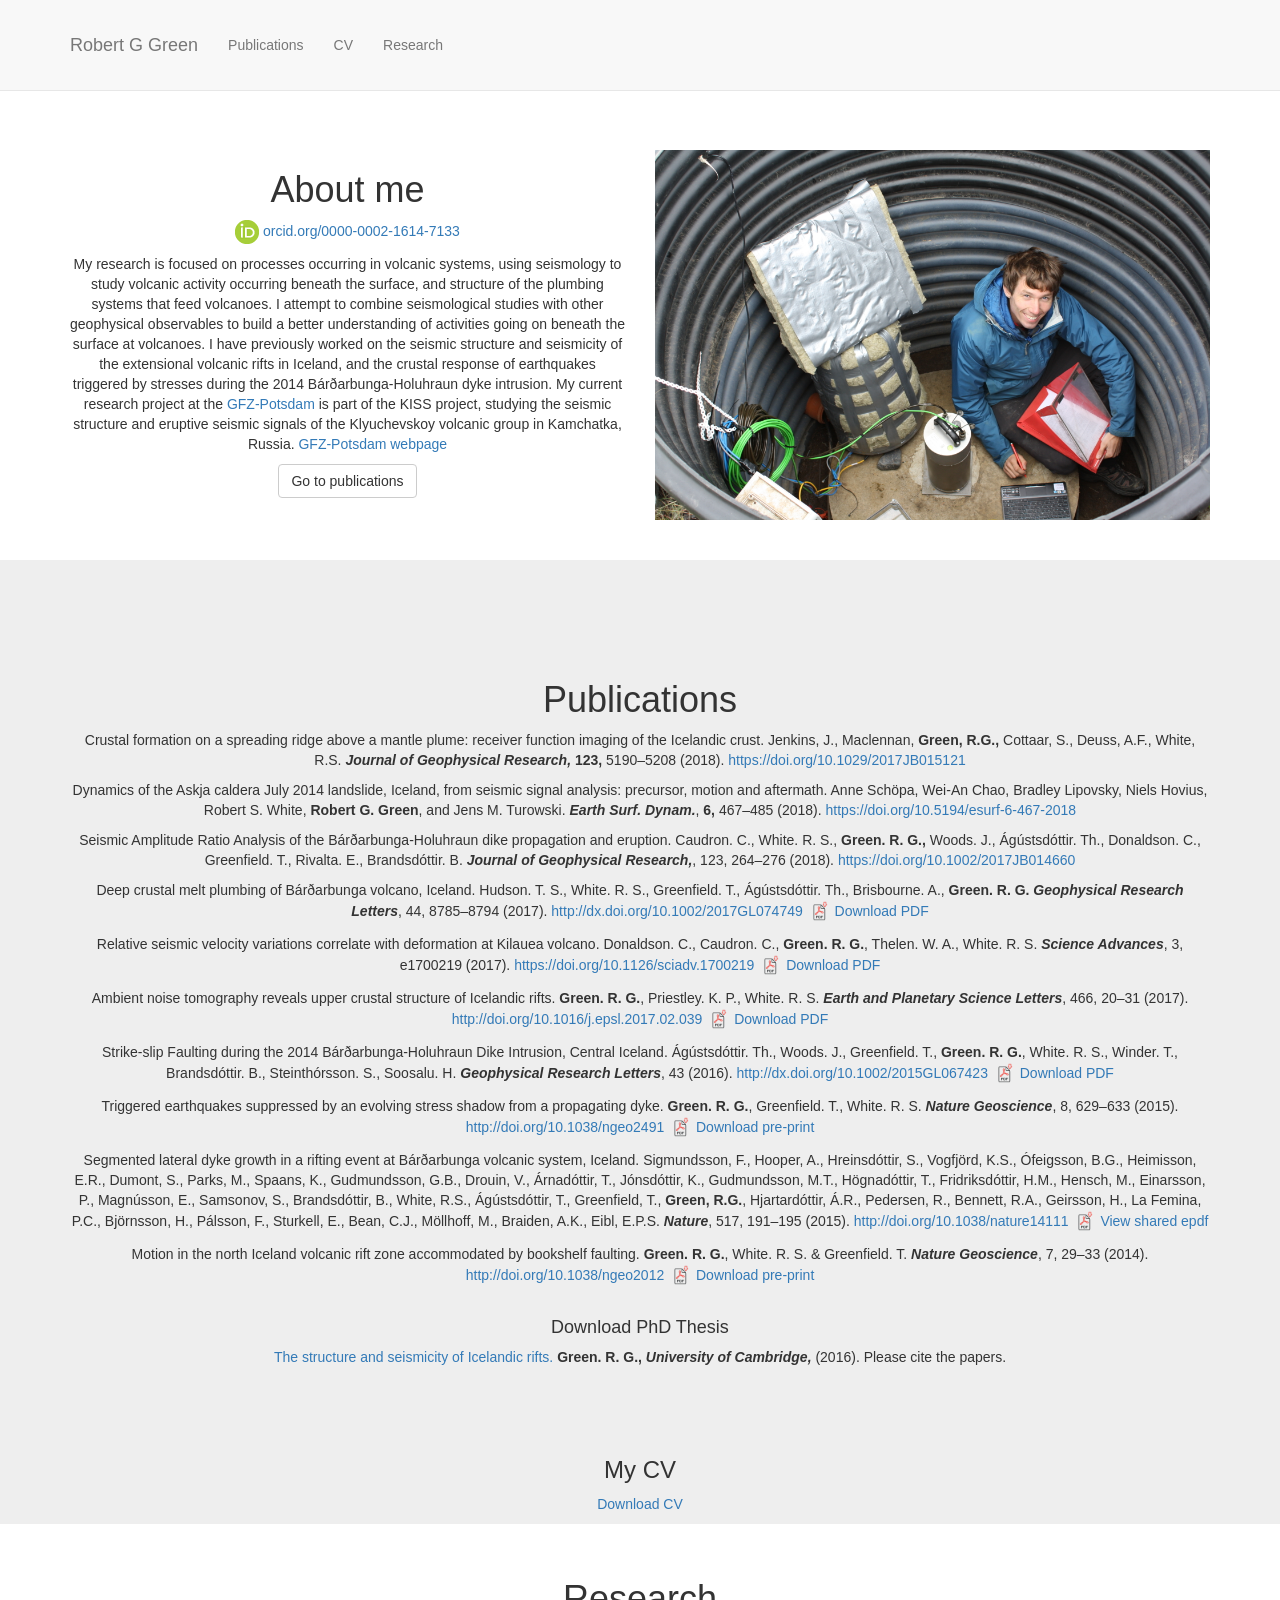
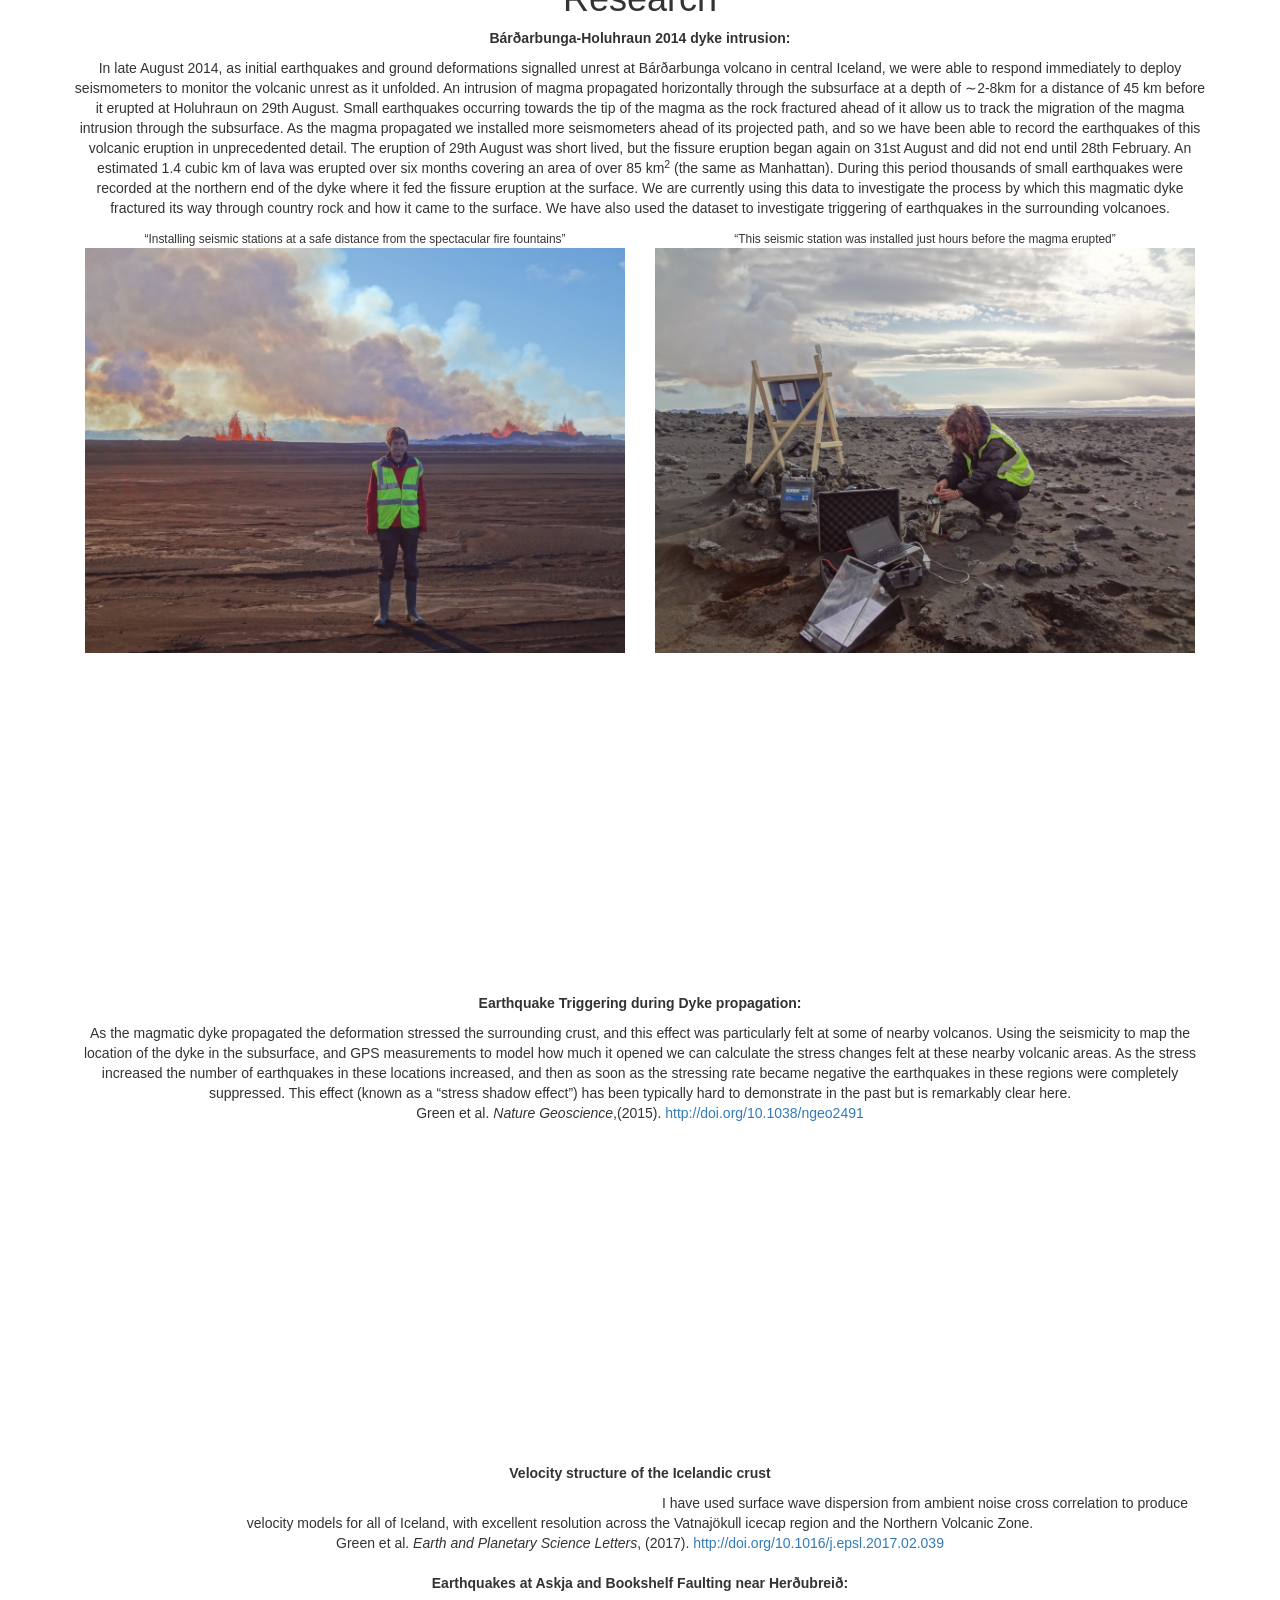
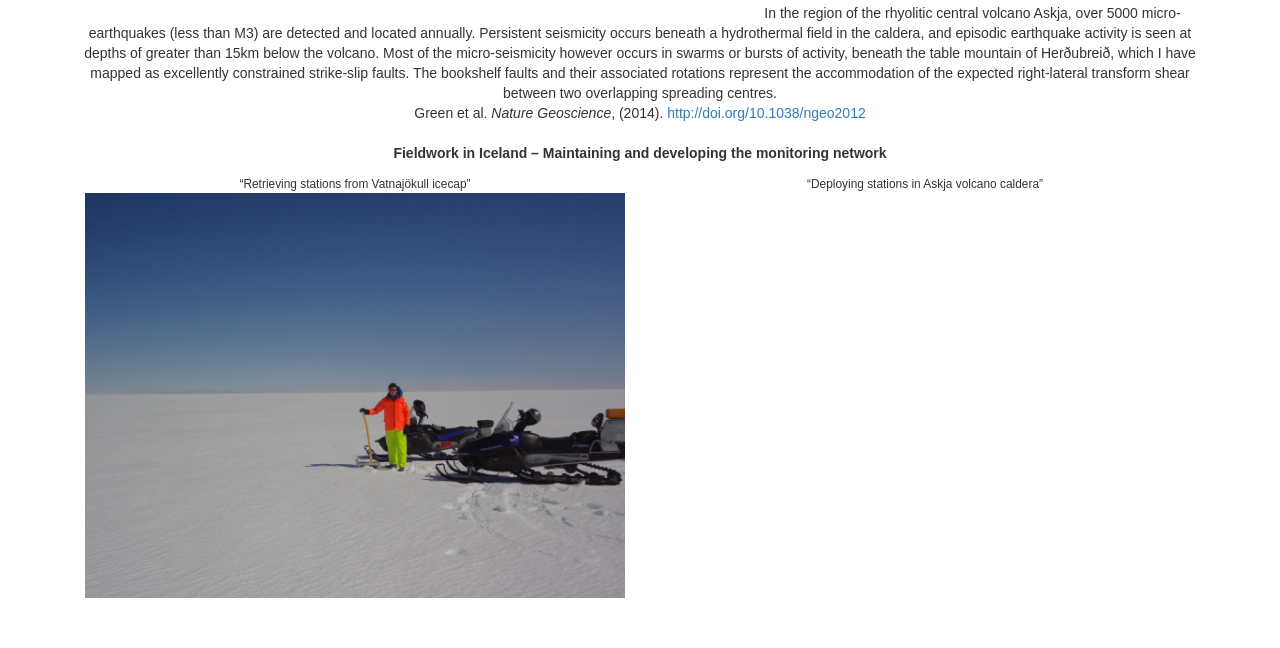
==== index.html @ 70a36c6f "update aug2018" ====
<!DOCTYPE html>
<html lang="en">

<head>

    <meta charset="utf-8">
    <meta http-equiv="X-UA-Compatible" content="IE=edge">
    <meta name="viewport" content="width=device-width, initial-scale=1">
    <meta name="description" content="">
    <meta name="author" content="">

    <title>Robert G Green</title>

    <!-- Bootstrap Core CSS -->
    <link href="css/bootstrap.min.css" rel="stylesheet">

    <!-- Custom CSS -->
    <link href="css/scrolling-nav.css" rel="stylesheet">

    <!-- HTML5 Shim and Respond.js IE8 support of HTML5 elements and media queries -->
    <!-- WARNING: Respond.js doesn't work if you view the page via file:// -->
    <!--[if lt IE 9]>
        <script src="https://oss.maxcdn.com/libs/html5shiv/3.7.0/html5shiv.js"></script>
        <script src="https://oss.maxcdn.com/libs/respond.js/1.4.2/respond.min.js"></script>
    <![endif]-->

</head>

<!-- The #page-top ID is part of the scrolling feature - the data-spy and data-target are part of the built-in Bootstrap scrollspy function -->

<body id="page-top" data-spy="scroll" data-target=".navbar-fixed-top">

    <!-- Navigation -->
    <nav class="navbar navbar-default navbar-fixed-top" role="navigation">
        <div class="container">
            <div class="navbar-header page-scroll">
                <button type="button" class="navbar-toggle" data-toggle="collapse" data-target=".navbar-ex1-collapse">
                    <span class="sr-only">Toggle navigation</span>
                    <span class="icon-bar"></span>
                    <span class="icon-bar"></span>
                    <span class="icon-bar"></span>
                </button>
                <a class="navbar-brand page-scroll" href="#page-top">Robert G Green</a>
            </div>

            <!-- Collect the nav links, forms, and other content for toggling -->
            <div class="collapse navbar-collapse navbar-ex1-collapse">
                <ul class="nav navbar-nav">
                    <!-- Hidden li included to remove active class from about link when scrolled up past about section -->
                    <li class="hidden">
                        <a class="page-scroll" href="#page-top"></a>
                    </li>
                    <li>
                        <a class="page-scroll" href="#publications">Publications</a>
                    </li>
                    <li>
                        <a class="page-scroll" href="#linkcv">CV</a>
                    </li>
                    <li>
                        <a class="page-scroll" href="#fieldwork">Research</a>
                    </li>
                </ul>
            </div>
            <!-- /.navbar-collapse -->
        </div>
        <!-- /.container -->
    </nav>

    <!-- Intro Section -->
    <section id="intro" class="intro-section">
        <div class="container">
            <div class="row">
                <div class="col-md-6">
                    <h1>About me</h1>
<p>
<a href="https://orcid.org/0000-0002-1614-7133">
  <img src="photos/orcid_logo.png" style="width:24px;height:24px;">
</a> 
<a href=""></a>
<a href="https://orcid.org/0000-0002-1614-7133">orcid.org/0000-0002-1614-7133</a>


<p><weak>
My research is focused on processes occurring in volcanic systems, using seismology to study volcanic activity occurring beneath the surface, and structure of the plumbing systems that feed volcanoes. I attempt to combine seismological studies with other geophysical observables to build a better understanding of activities going on beneath the surface at volcanoes. 
I have previously worked on the seismic structure and seismicity of the extensional volcanic rifts in Iceland, and the crustal response of earthquakes triggered by stresses during the 2014 Bárðarbunga-Holuhraun dyke intrusion. My current research project at the <a href="http://www.gfz-potsdam.de/en/section/seismology/staff/profil/robert-green/">GFZ-Potsdam</a> is part of the KISS project, studying the seismic structure and eruptive seismic signals of the Klyuchevskoy volcanic group in Kamchatka, Russia.

<a href="http://www.gfz-potsdam.de/en/section/seismology/staff/profil/robert-green/">GFZ-Potsdam webpage</a>


<!--
I am currently a Post Doctoral Research associate at the University of Cambridge, where I conduct field work in Iceland as part of the <a href="http://www.esc.cam.ac.uk/research/research-groups/cambridge-volcano-seismology">Volcano-Seismology group</a>.
My research interests involve using ambient noise interferometry and surface wave tomography to determine the seismic velocity structure of volcanic regions, and improve the understanding of the dynamics in active volcanic systems. I also analyse micro-seismicity to understand magma migration in the subsurface, and use coulomb stress analysis to link magmatic processes to the triggering of earthquakes. 
<a href="http://www.esc.cam.ac.uk/directory/robert-green">University of Cambridge webpage</a>
-->
<p>
                    <a class="btn btn-default page-scroll" href="#publications">Go to publications</a>
				<p> 
                </div>
            	<div class="col-md-6">
                <img class="img-responsive" src="photos/rob_in_vault.jpg" alt="">
            	</div>
            </div>
        </div>
    </section>

    <!-- Publications Section -->
    <section id="publications" class="publications-section">
        <div class="container">
            <div class="row">
                <div class="col-lg-12">
                    <h1>Publications</h1>


<p>Crustal formation on a spreading ridge above a mantle plume: receiver function imaging of the Icelandic crust. Jenkins, J., Maclennan, <strong>Green, R.G.,</strong> Cottaar, S., Deuss, A.F., White, R.S. <i><strong>Journal of Geophysical Research,</i></strong> <strong>123,</strong> 5190–5208 (2018).
<a href="https://doi.org/10.1029/2017JB015121" target="_blank">https://doi.org/10.1029/2017JB015121</a>


<p>Dynamics of the Askja caldera July 2014 landslide, Iceland, from seismic signal analysis: precursor, motion and aftermath. Anne Schöpa, Wei-An Chao, Bradley Lipovsky, Niels Hovius, Robert S. White, <strong>Robert G. Green</strong>, and Jens M. Turowski. <i><strong>Earth Surf. Dynam.</i></strong>, <strong>6,</strong> 467–485  (2018). 
<a href="https://doi.org/10.5194/esurf-6-467-2018" target="_blank">https://doi.org/10.5194/esurf-6-467-2018</a>


<p>Seismic Amplitude Ratio Analysis of the Bárðarbunga-Holuhraun dike propagation and eruption. Caudron. C., White. R. S., <strong>Green. R. G.,</strong> Woods. J., Ágústsdóttir. Th., Donaldson. C., Greenfield. T., Rivalta. E., Brandsdóttir. B. <i><strong>Journal of Geophysical Research,</i></strong>, 123, 264–276 (2018).
<a href="https://doi.org/10.1002/2017JB014660" target="_blank">https://doi.org/10.1002/2017JB014660</a>

<p>Deep crustal melt plumbing of Bárðarbunga volcano, Iceland. Hudson. T. S., White. R. S., Greenfield. T., Ágústsdóttir. Th., Brisbourne. A., <strong>Green. R. G.</strong> <i><strong>Geophysical Research Letters</i></strong>, 44, 8785–8794 (2017).
<a href="http://dx.doi.org/10.1002/2017GL074749" target="_blank">http://dx.doi.org/10.1002/2017GL074749</a>
<a href="http://eprints.esc.cam.ac.uk/4000/1/Hudson_et_al-2017-Geophysical_Research_Letters.pdf" target="_blank">
  <img src="photos/pdf_icon.png" style="width:24px;height:24px;">
</a> 
<a href="http://eprints.esc.cam.ac.uk/4000/1/Hudson_et_al-2017-Geophysical_Research_Letters.pdf" target="_blank">Download PDF</a>


<p>Relative seismic velocity variations correlate with deformation at Kilauea volcano. Donaldson. C., Caudron. C., <strong>Green. R. G.</strong>, Thelen. W. A., White. R. S. <i><strong>Science Advances</i></strong>, 3, e1700219 (2017). 
<a href="https://doi.org/10.1126/sciadv.1700219" target="_blank">https://doi.org/10.1126/sciadv.1700219</a>
<a href="https://www.repository.cam.ac.uk/bitstream/handle/1810/266334/e1700219.full.pdf?sequence=1" target="_blank">
  <img src="photos/pdf_icon.png" style="width:24px;height:24px;">
</a> 
<a href="https://www.repository.cam.ac.uk/bitstream/handle/1810/266334/e1700219.full.pdf?sequence=1" target="_blank">Download PDF</a>

<p>Ambient noise tomography reveals upper crustal structure of Icelandic rifts. <strong>Green. R. G.</strong>, Priestley. K. P., White. R. S. <i><strong>Earth and Planetary Science Letters</i></strong>, 466, 20–31 (2017).
<a href="http://doi.org/10.1016/j.epsl.2017.02.039" target="_blank">http://doi.org/10.1016/j.epsl.2017.02.039</a>
<a href="https://www.repository.cam.ac.uk/bitstream/handle/1810/264166/Green.pdf?sequence=1&isAllowed=y" target="_blank">
  <img src="photos/pdf_icon.png" style="width:24px;height:24px;">
</a> 
<a href="https://www.repository.cam.ac.uk/bitstream/handle/1810/264166/Green.pdf?sequence=1&isAllowed=y" target="_blank">Download PDF</a>

<p>Strike-slip Faulting during the 2014 Bárðarbunga-Holuhraun Dike Intrusion, Central Iceland. Ágústsdóttir. Th., Woods. J., Greenfield. T., <strong>Green. R. G.</strong>, White. R. S., Winder. T., Brandsdóttir. B., Steinthórsson. S., Soosalu. H. <i><strong>Geophysical Research Letters</i></strong>, 43 (2016).
<a href="http://dx.doi.org/10.1002/2015GL067423" target="_blank">http://dx.doi.org/10.1002/2015GL067423</a>
<a href="https://www.repository.cam.ac.uk/bitstream/handle/1810/254900/Agustsdottir_et_al-2016-Geophysical_Research_Letters-VoR.pdf?sequence=1&isAllowed=y" target="_blank">
  <img src="photos/pdf_icon.png" style="width:24px;height:24px;">
</a> 
<a href="https://www.repository.cam.ac.uk/bitstream/handle/1810/254900/Agustsdottir_et_al-2016-Geophysical_Research_Letters-VoR.pdf?sequence=1&isAllowed=y" target="_blank">Download PDF</a>

<p>Triggered earthquakes suppressed by an evolving stress shadow from a propagating dyke. <strong>Green. R. G.</strong>, Greenfield. T., White. R. S. <i><strong>Nature Geoscience</i></strong>, 8, 629–633 (2015).
<a href="http://doi.org/10.1038/ngeo2491" target="_blank">http://doi.org/10.1038/ngeo2491</a>
<a href="http://eprints.esc.cam.ac.uk/3285/34/openaccess_preprint.pdf" target="_blank">
  <img src="photos/pdf_icon.png" style="width:24px;height:24px;">
</a> 
<a href="http://eprints.esc.cam.ac.uk/3285/34/openaccess_preprint.pdf" target="_blank">Download pre-print</a>


<p>Segmented lateral dyke growth in a rifting event at Bárðarbunga volcanic system, Iceland. Sigmundsson, F., Hooper, A., Hreinsdóttir, S., Vogfjörd, K.S., Ófeigsson, B.G., Heimisson, E.R., Dumont, S., Parks, M., Spaans, K., Gudmundsson, G.B., Drouin, V., Árnadóttir, T., Jónsdóttir, K., Gudmundsson, M.T., Högnadóttir, T., Fridriksdóttir, H.M., Hensch, M., Einarsson, P., Magnússon, E., Samsonov, S., Brandsdóttir, B., White, R.S., Ágústsdóttir, T., Greenfield, T., <strong>Green, R.G.</strong>, Hjartardóttir, Á.R., Pedersen, R., Bennett, R.A., Geirsson, H., La Femina, P.C., Björnsson, H., Pálsson, F., Sturkell, E., Bean, C.J., Möllhoff, M., Braiden, A.K., Eibl, E.P.S.  <i><strong>Nature</i></strong>, 517, 191–195 (2015).
<a href="http://doi.org/10.1038/nature14111" target="_blank">http://doi.org/10.1038/nature14111</a>
<a href="https://www.nature.com/articles/nature14111.epdf?shared_access_token=[base64]%3D%3D" target="_blank">
  <img src="photos/pdf_icon.png" style="width:24px;height:24px;">
</a> 
<a href="https://www.nature.com/articles/nature14111.epdf?shared_access_token=[base64]%3D%3D" target="_blank">View shared epdf</a>

<p>Motion in the north Iceland volcanic rift zone accommodated by bookshelf faulting. <strong>Green. R. G.</strong>, White. R. S. & Greenfield. T.  <i><strong>Nature Geoscience</i></strong>, 7, 29–33 (2014).
<a href="http://doi.org/10.1038/ngeo2012" target="_blank">http://doi.org/10.1038/ngeo2012</a>
<a href="http://eprints.esc.cam.ac.uk/2972/1/Green_ngeo_Preprint.pdf" target="_blank">
  <img src="photos/pdf_icon.png" style="width:24px;height:24px;">
</a> 
<a href="http://eprints.esc.cam.ac.uk/2972/1/Green_ngeo_Preprint.pdf" target="_blank">Download pre-print</a>


<p>
<h4 style="padding-top:20px">Download PhD Thesis</h4>
<p> <a href="https://doi.org/10.17863/CAM.8916" target="_blank">The structure and seismicity of Icelandic rifts.</a> <strong>Green. R. G.,</strong> <i><strong>University of Cambridge,</i></strong> (2016). Please cite the papers.
<p> 
<h3 id="linkcv" style="padding-top:70px">My CV</h3>
<p>
<a href="2018_March_CV_RGreen.pdf" target="_blank" download>Download CV</a>

                </div>
            </div>
        </div>
    </section>

    <!-- CV Section -->
    <!--<section id="cv" class="cv-section">
        <div class="container">
            <div class="row">
                <div class="col-lg-12">
                    <h1>My CV</h1>
<a href="CV_RGreen_feb2017.pdf" target="_blank" download>Download CV</a>
                </div>
            </div>
        </div>
    </section>-->

    <!-- Contact Section -->
    <section id="fieldwork" class="fieldwork-section">
        <h1>Research</h1>   
        <div class="container extrapadding">
            <p><strong>Bárðarbunga-Holuhraun 2014 dyke intrusion:</strong>
<p><weak>
In late August 2014, as initial earthquakes and ground deformations signalled unrest at Bárðarbunga volcano in central Iceland, we were able to respond immediately to deploy seismometers to monitor the volcanic unrest as it unfolded. An intrusion of magma propagated horizontally through the subsurface at a depth of ∼2-8km for a distance of 45 km before it erupted at Holuhraun on 29th August. Small earthquakes occurring towards the tip of the magma as the rock fractured ahead of it allow us to track the migration of the magma intrusion through the subsurface.

As the magma propagated we installed more seismometers ahead of its projected path, and so we have been able to record the earthquakes of this volcanic eruption in unprecedented detail. The eruption of 29th August was short lived, but the fissure eruption began again on 31st August and did not end until 28th February. An estimated 1.4 cubic km of lava was erupted over six months covering an area of over 85 km<sup>2</sup> (the same as Manhattan). During this period thousands of small earthquakes were recorded at the northern end of the dyke where it fed the fissure eruption at the surface. 

We are currently using this data to investigate the process by which this magmatic dyke fractured its way through country rock and how it came to the surface. We have also used the dataset to investigate triggering of earthquakes in the surrounding volcanoes.


                <div class="col-md-6">
                <p><small> “Installing seismic stations at a safe distance from the spectacular fire fountains”</small>
                <img class="img-responsive" src="photos/holuhraun_eruption.jpg" alt="">
                </div>
                <div class="col-md-6">
                <p><small> “This seismic station was installed just hours before the magma erupted”</small>
                <img class="img-responsive" src="photos/jwoods_eruption_station.jpg" alt="">
                </div>
            <!--
            <img class="img-responsive viewportheight" src="photos/holuhraun_eruption.jpg">
            -->

<iframe width="560" height="315" src="https://www.youtube.com/embed/BL5U28Icl2k?rel=0" frameborder="0" allow="autoplay; encrypted-media" allowfullscreen></iframe>

        </div>


<div class="container extrapadding">
<p><strong>Earthquake Triggering during Dyke propagation:</strong>
<p><weak>
As the magmatic dyke propagated the deformation stressed the surrounding crust, and this effect was particularly felt at some of nearby volcanos. Using the seismicity to map the location of the dyke in the subsurface, and GPS measurements to model how much it opened we can calculate the stress changes felt at these nearby volcanic areas. As the stress increased the number of earthquakes in these locations increased, and then as soon as the stressing rate became negative the earthquakes in these regions were completely suppressed. This effect (known as a “stress shadow effect”) has been typically hard to demonstrate in the past but is remarkably clear here.
<br>
Green et al. <i>Nature Geoscience</i>,(2015).
<a href="http://doi.org/10.1038/ngeo2491" target="_blank">http://doi.org/10.1038/ngeo2491</a>
</p>
<iframe width="560" height="315" src="https://www.youtube.com/embed/iWZtMYPTmdk?rel=0" frameborder="0" allow="autoplay; encrypted-media" allowfullscreen></iframe>
</div>

<div class="container extrapadding">
<p>
<strong>Velocity structure of the Icelandic crust</strong>
<div class="col-md-6">
<img class="img-responsive" src="photos/geology_comparison_summary.pdf" alt="">
</div>
<p><weak>
I have used surface wave dispersion from ambient noise cross correlation to produce velocity models for all of Iceland, with excellent resolution across the Vatnajökull icecap region and the Northern Volcanic Zone.
<br>
Green et al. <i>Earth and Planetary Science Letters</i>, (2017).
<a href="http://doi.org/10.1016/j.epsl.2017.02.039" target="_blank">http://doi.org/10.1016/j.epsl.2017.02.039</a>
</p>
</div>

<div class="container extrapadding">
<p>
<strong>Earthquakes at Askja and Bookshelf Faulting near Herðubreið:</strong>
<div class="col-md-7">
<img class="img-responsive" src="photos/bookshelf_summary.pdf" alt="">
</div>


<p><weak>
In the region of the rhyolitic central volcano Askja, over 5000 micro-earthquakes (less than M3) are detected and located annually. Persistent seismicity occurs beneath a hydrothermal field in the caldera, and episodic earthquake activity is seen at depths of greater than 15km below the volcano. Most of the micro-seismicity however occurs in swarms or bursts of activity, beneath the table mountain of Herðubreið, which I have mapped as excellently constrained strike-slip faults. The bookshelf faults and their associated rotations represent the accommodation of the expected right-lateral transform shear between two overlapping spreading centres.
<br>
Green et al.  <i>Nature Geoscience</i>, (2014).
<a href="http://doi.org/10.1038/ngeo2012" target="_blank">http://doi.org/10.1038/ngeo2012</a>


</p>

</div>



        <div class="container extrapadding">
            <strong>Fieldwork in Iceland – Maintaining and developing the monitoring network</strong>
                <p>
                <div class="col-md-6">
                <p><small> “Retrieving stations from Vatnajökull icecap”</small>
                <img class="img-responsive" src="photos/bardarbunga_station_retrieval.jpg" alt="">
                </div>
                <div class="col-md-6">
                <p><small> “Deploying stations in Askja volcano caldera”</small>
                <img class="img-responsive" src="photos/askja_caldera_deployment.jpg" alt="">
                </div>

        </div> 

    </section>

    <!-- jQuery -->
    <script src="js/jquery.js"></script>

    <!-- Bootstrap Core JavaScript -->
    <script src="js/bootstrap.min.js"></script>

    <!-- Scrolling Nav JavaScript -->
    <script src="js/jquery.easing.min.js"></script>
    <script src="js/scrolling-nav.js"></script>

</body>

</html>
---- css/scrolling-nav.css ----
/*!
 * Start Bootstrap - Scrolling Nav (http://startbootstrap.com/)
 * Copyright 2013-2016 Start Bootstrap
 * Licensed under MIT (https://github.com/BlackrockDigital/startbootstrap/blob/gh-pages/LICENSE)
 */

body {
    width: 100%;
    min-height: 100%;
    padding-bottom: 30px;
}

html {
    width: 100%;
    min-height: 100%;
}

@media(min-width:767px) {
    .navbar {
        padding: 20px 0;
        -webkit-transition: background .5s ease-in-out,padding .5s ease-in-out;
        -moz-transition: background .5s ease-in-out,padding .5s ease-in-out;
        transition: background .5s ease-in-out,padding .5s ease-in-out;
    }

    .top-nav-collapse {
        padding: 0;
    }
}

/* Demo Sections - You can use these as guides or delete them - the scroller will work with any sort of height, fixed, undefined, or percentage based.
The padding is very important to make sure the scrollspy picks up the right area when scrolled to. Adjust the margin and padding of sections and children 
of those sections to manage the look and feel of the site. */

section.intro-section {
    height: 100%;
    padding-top: 150px;
    padding-bottom: 40px;
    text-align: center;
    background: #fff;
}

.publications-section {
    height: 100%;
    padding-top: 100px;
    text-align: center;
    background: #eee;
}

.fieldwork-section {
    min-height: 100%;
    padding-top: 35px;
    text-align: center;
    background: #fff;
}

.img-responsive.viewportheight {
	max-height: 83%;
	margin: auto;
}

.container.extrapadding {
	padding-bottom: 10px;
}
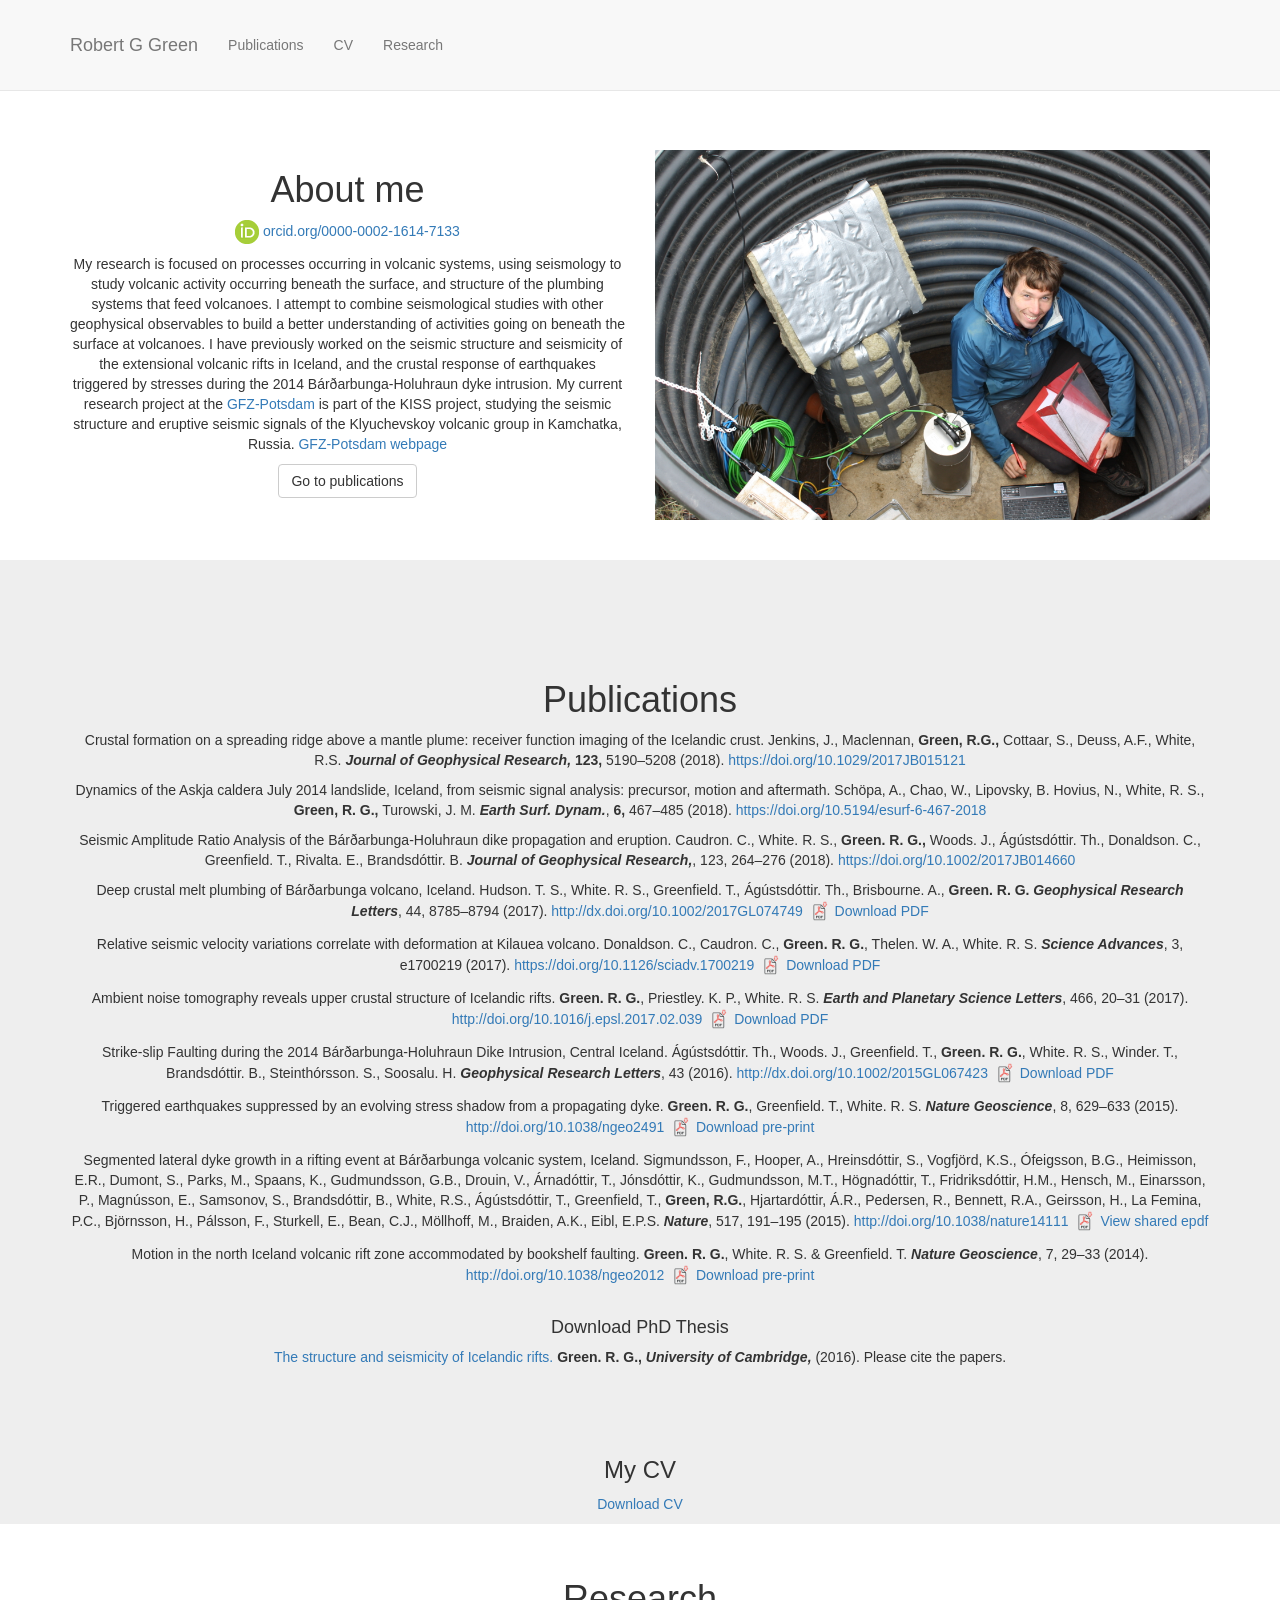
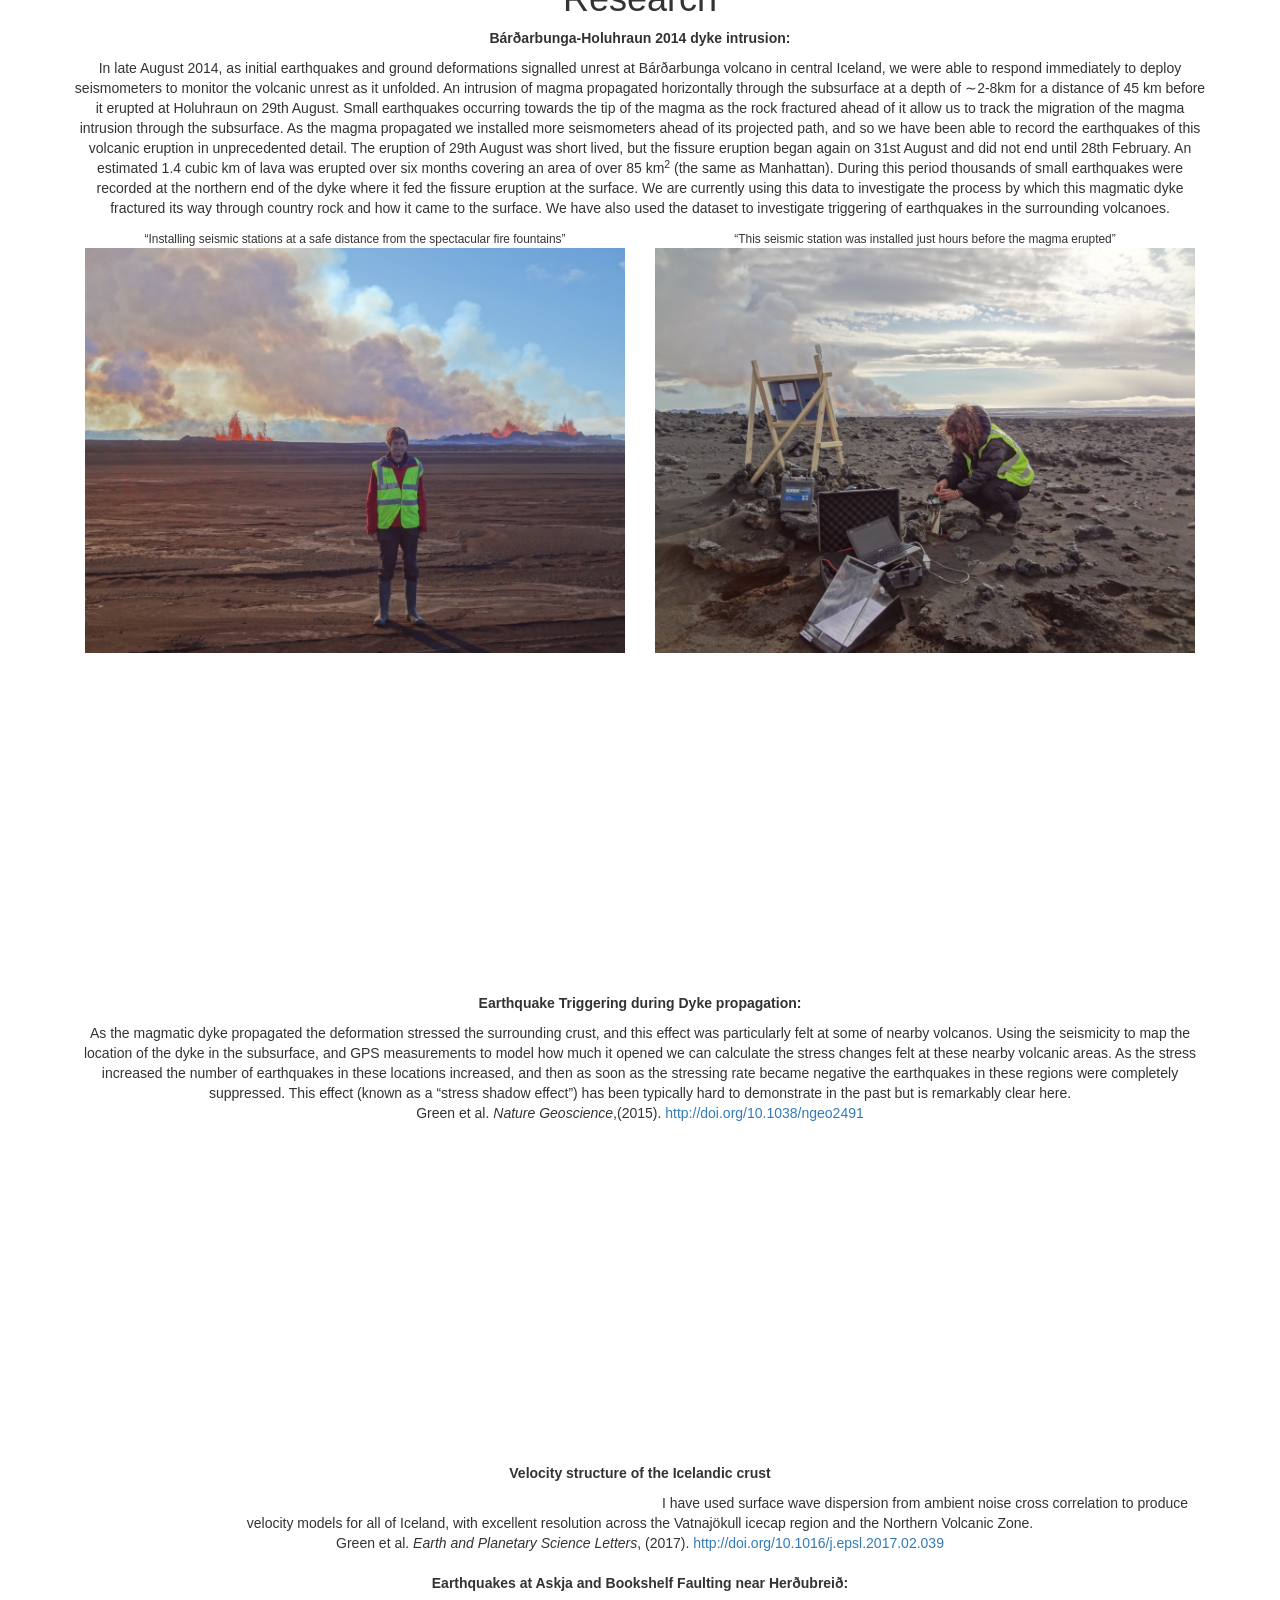
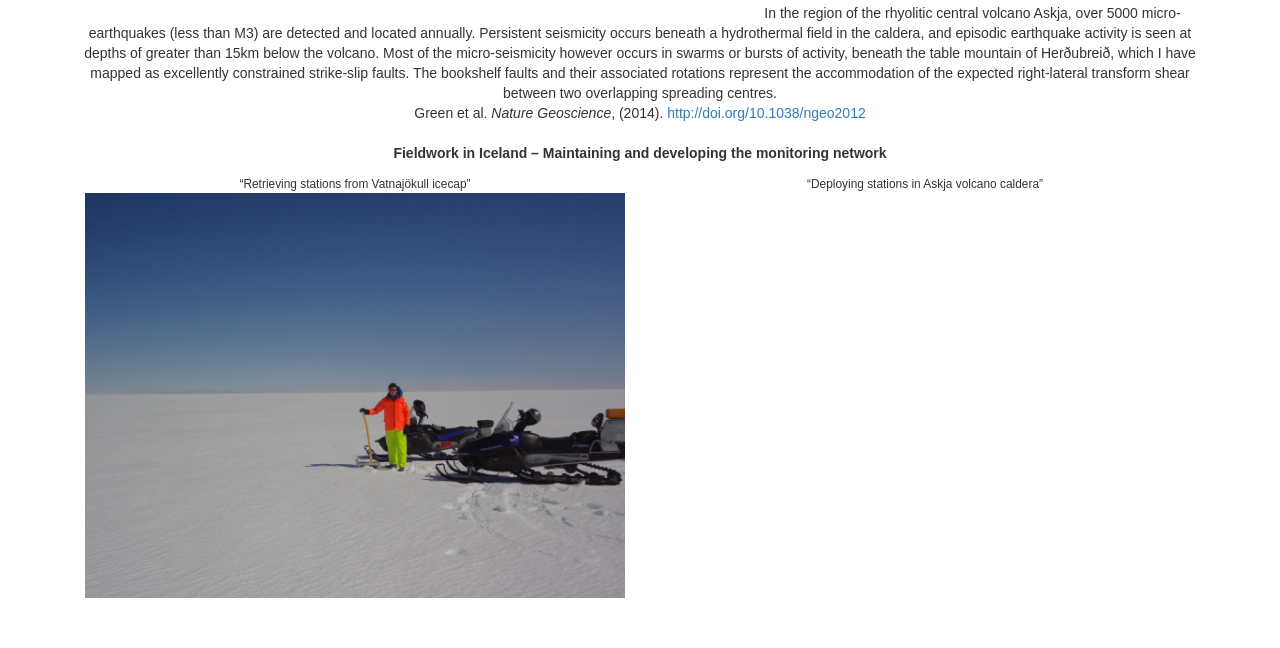
==== commit a3cab60b: "fix edit" ====
--- a/index.html
+++ b/index.html
@@ -115,7 +115,7 @@
 <a href="https://doi.org/10.1029/2017JB015121" target="_blank">https://doi.org/10.1029/2017JB015121</a>
 
 
-<p>Dynamics of the Askja caldera July 2014 landslide, Iceland, from seismic signal analysis: precursor, motion and aftermath. Anne Schöpa, Wei-An Chao, Bradley Lipovsky, Niels Hovius, Robert S. White, <strong>Robert G. Green</strong>, and Jens M. Turowski. <i><strong>Earth Surf. Dynam.</i></strong>, <strong>6,</strong> 467–485  (2018). 
+<p>Dynamics of the Askja caldera July 2014 landslide, Iceland, from seismic signal analysis: precursor, motion and aftermath. Schöpa, A., Chao, W., Lipovsky, B. Hovius, N., White, R. S., <strong>Green, R. G.,</strong> Turowski, J. M. <i><strong>Earth Surf. Dynam.</i></strong>, <strong>6,</strong> 467–485  (2018). 
 <a href="https://doi.org/10.5194/esurf-6-467-2018" target="_blank">https://doi.org/10.5194/esurf-6-467-2018</a>
 
 
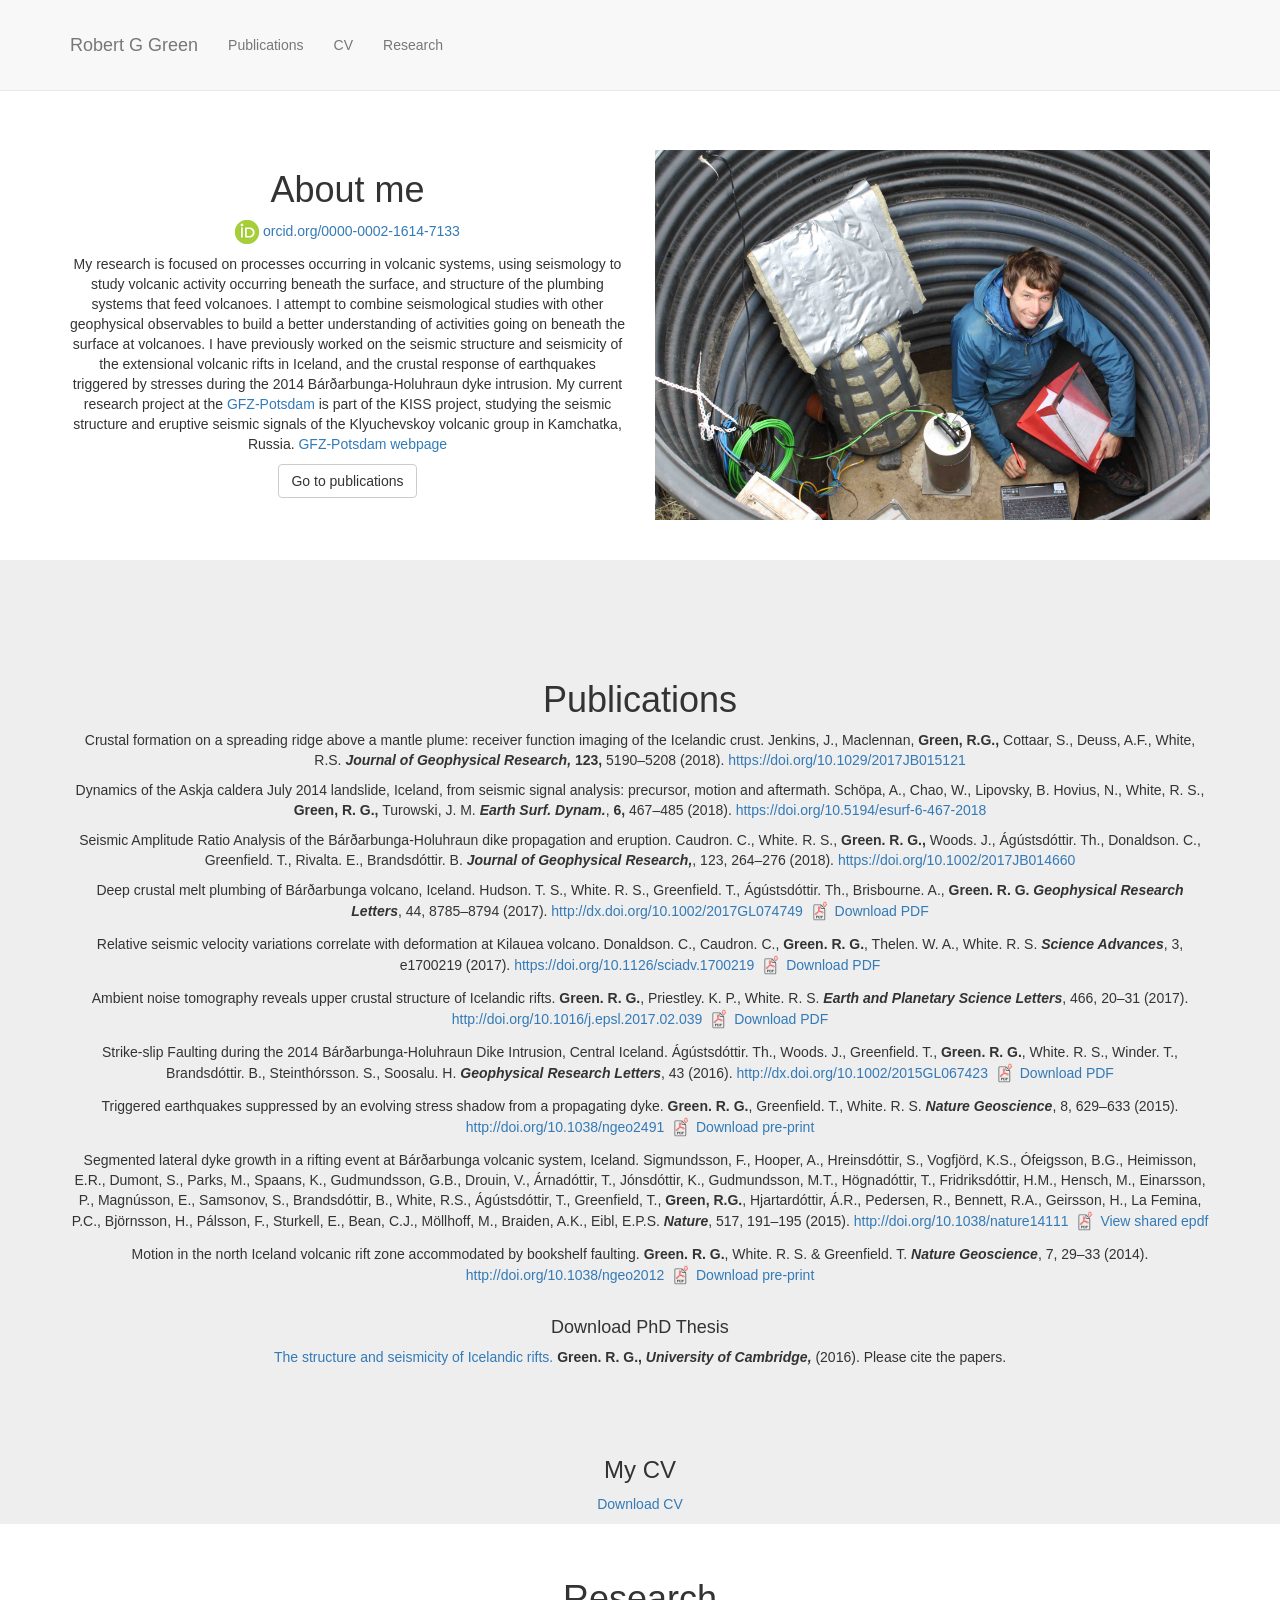
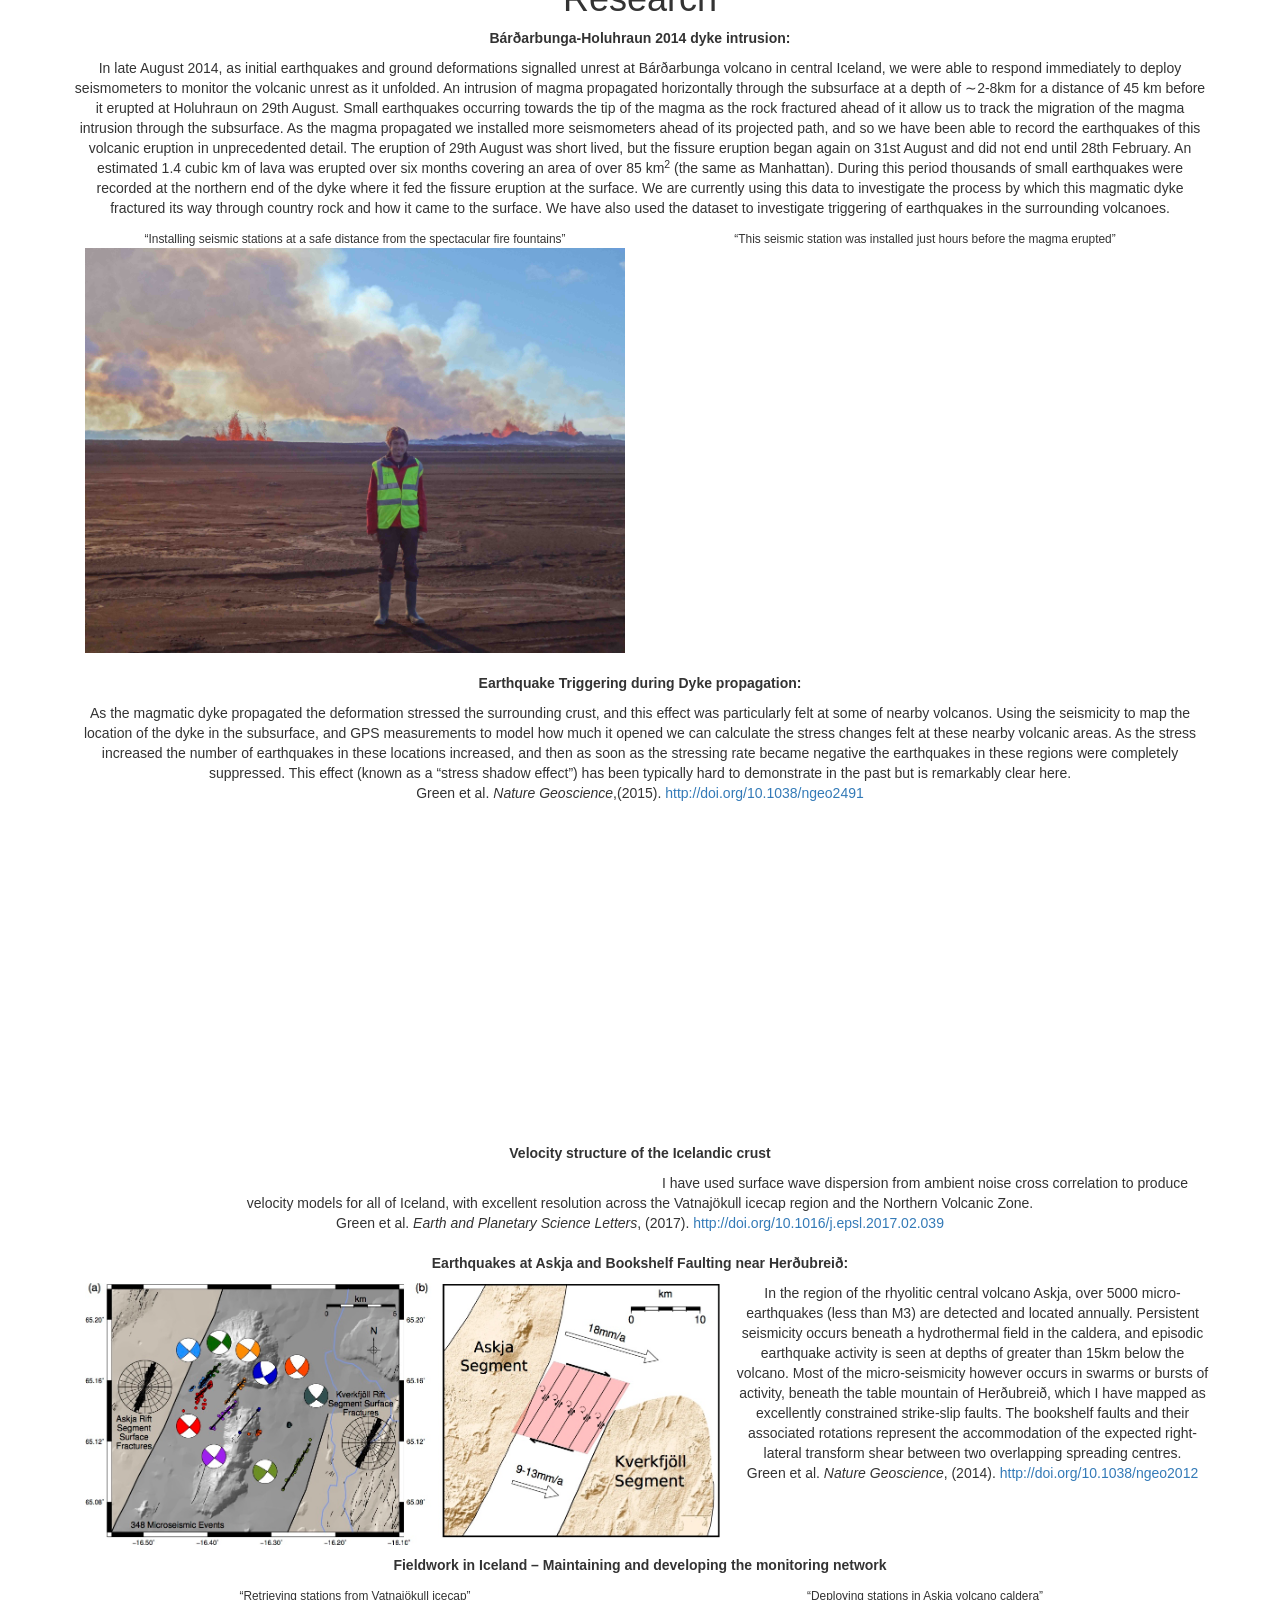
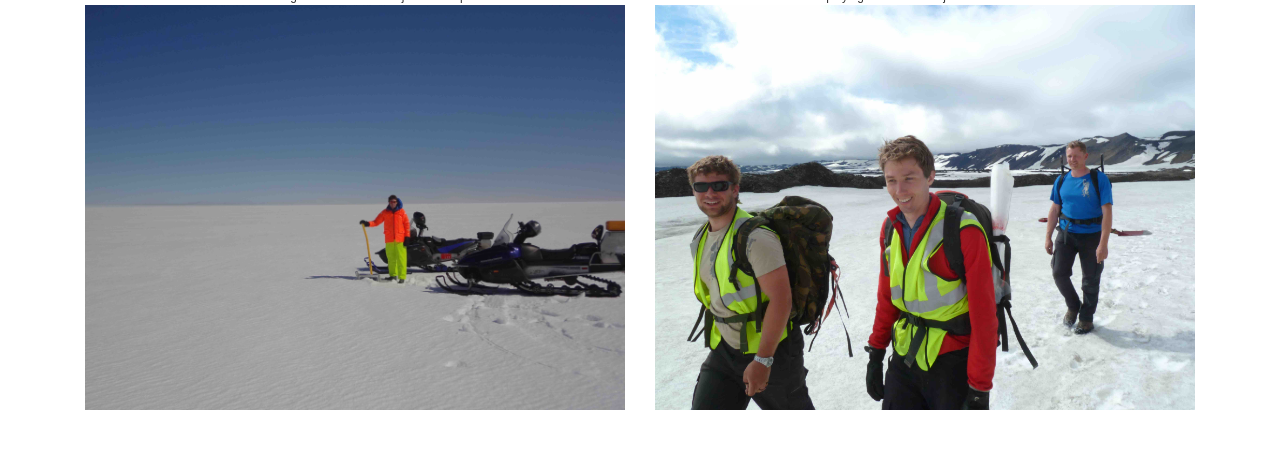
==== commit b1155dea: "add - lowres images" ====
--- a/index.html
+++ b/index.html
@@ -97,7 +97,7 @@
 				<p> 
                 </div>
             	<div class="col-md-6">
-                <img class="img-responsive" src="photos/rob_in_vault.jpg" alt="">
+                <img class="img-responsive" src="photos/low_res/rob_in_vault.jpg" alt="">
             	</div>
             </div>
         </div>
@@ -180,7 +180,7 @@
 <p> 
 <h3 id="linkcv" style="padding-top:70px">My CV</h3>
 <p>
-<a href="2018_March_CV_RGreen.pdf" target="_blank" download>Download CV</a>
+<a href="2018_Sept_CV_RGreen.pdf" target="_blank" download>Download CV</a>
 
                 </div>
             </div>
@@ -214,11 +214,11 @@
 
                 <div class="col-md-6">
                 <p><small> “Installing seismic stations at a safe distance from the spectacular fire fountains”</small>
-                <img class="img-responsive" src="photos/holuhraun_eruption.jpg" alt="">
+                <img class="img-responsive" src="photos/low_res/holuhraun_eruption.jpg" alt="">
                 </div>
                 <div class="col-md-6">
                 <p><small> “This seismic station was installed just hours before the magma erupted”</small>
-                <img class="img-responsive" src="photos/jwoods_eruption_station.jpg" alt="">
+                <img class="img-responsive" src="photos/low_res/jwoods_eruption_station.jpg" alt="">
                 </div>
             <!--
             <img class="img-responsive viewportheight" src="photos/holuhraun_eruption.jpg">
@@ -244,7 +244,7 @@
 <p>
 <strong>Velocity structure of the Icelandic crust</strong>
 <div class="col-md-6">
-<img class="img-responsive" src="photos/geology_comparison_summary.pdf" alt="">
+<img class="img-responsive" src="photos/low_res/geology_comparison_summary.pdf" alt="">
 </div>
 <p><weak>
 I have used surface wave dispersion from ambient noise cross correlation to produce velocity models for all of Iceland, with excellent resolution across the Vatnajökull icecap region and the Northern Volcanic Zone.
@@ -258,7 +258,7 @@
 <p>
 <strong>Earthquakes at Askja and Bookshelf Faulting near Herðubreið:</strong>
 <div class="col-md-7">
-<img class="img-responsive" src="photos/bookshelf_summary.pdf" alt="">
+<img class="img-responsive" src="photos/low_res/bookshelf_summary.jpg" alt="">
 </div>
 
 
@@ -280,11 +280,11 @@
                 <p>
                 <div class="col-md-6">
                 <p><small> “Retrieving stations from Vatnajökull icecap”</small>
-                <img class="img-responsive" src="photos/bardarbunga_station_retrieval.jpg" alt="">
+                <img class="img-responsive" src="photos/low_res/bardarbunga_station_retrieval.jpg" alt="">
                 </div>
                 <div class="col-md-6">
                 <p><small> “Deploying stations in Askja volcano caldera”</small>
-                <img class="img-responsive" src="photos/askja_caldera_deployment.jpg" alt="">
+                <img class="img-responsive" src="photos/low_res/askja_caldera_deployment.jpg" alt="">
                 </div>
 
         </div> 
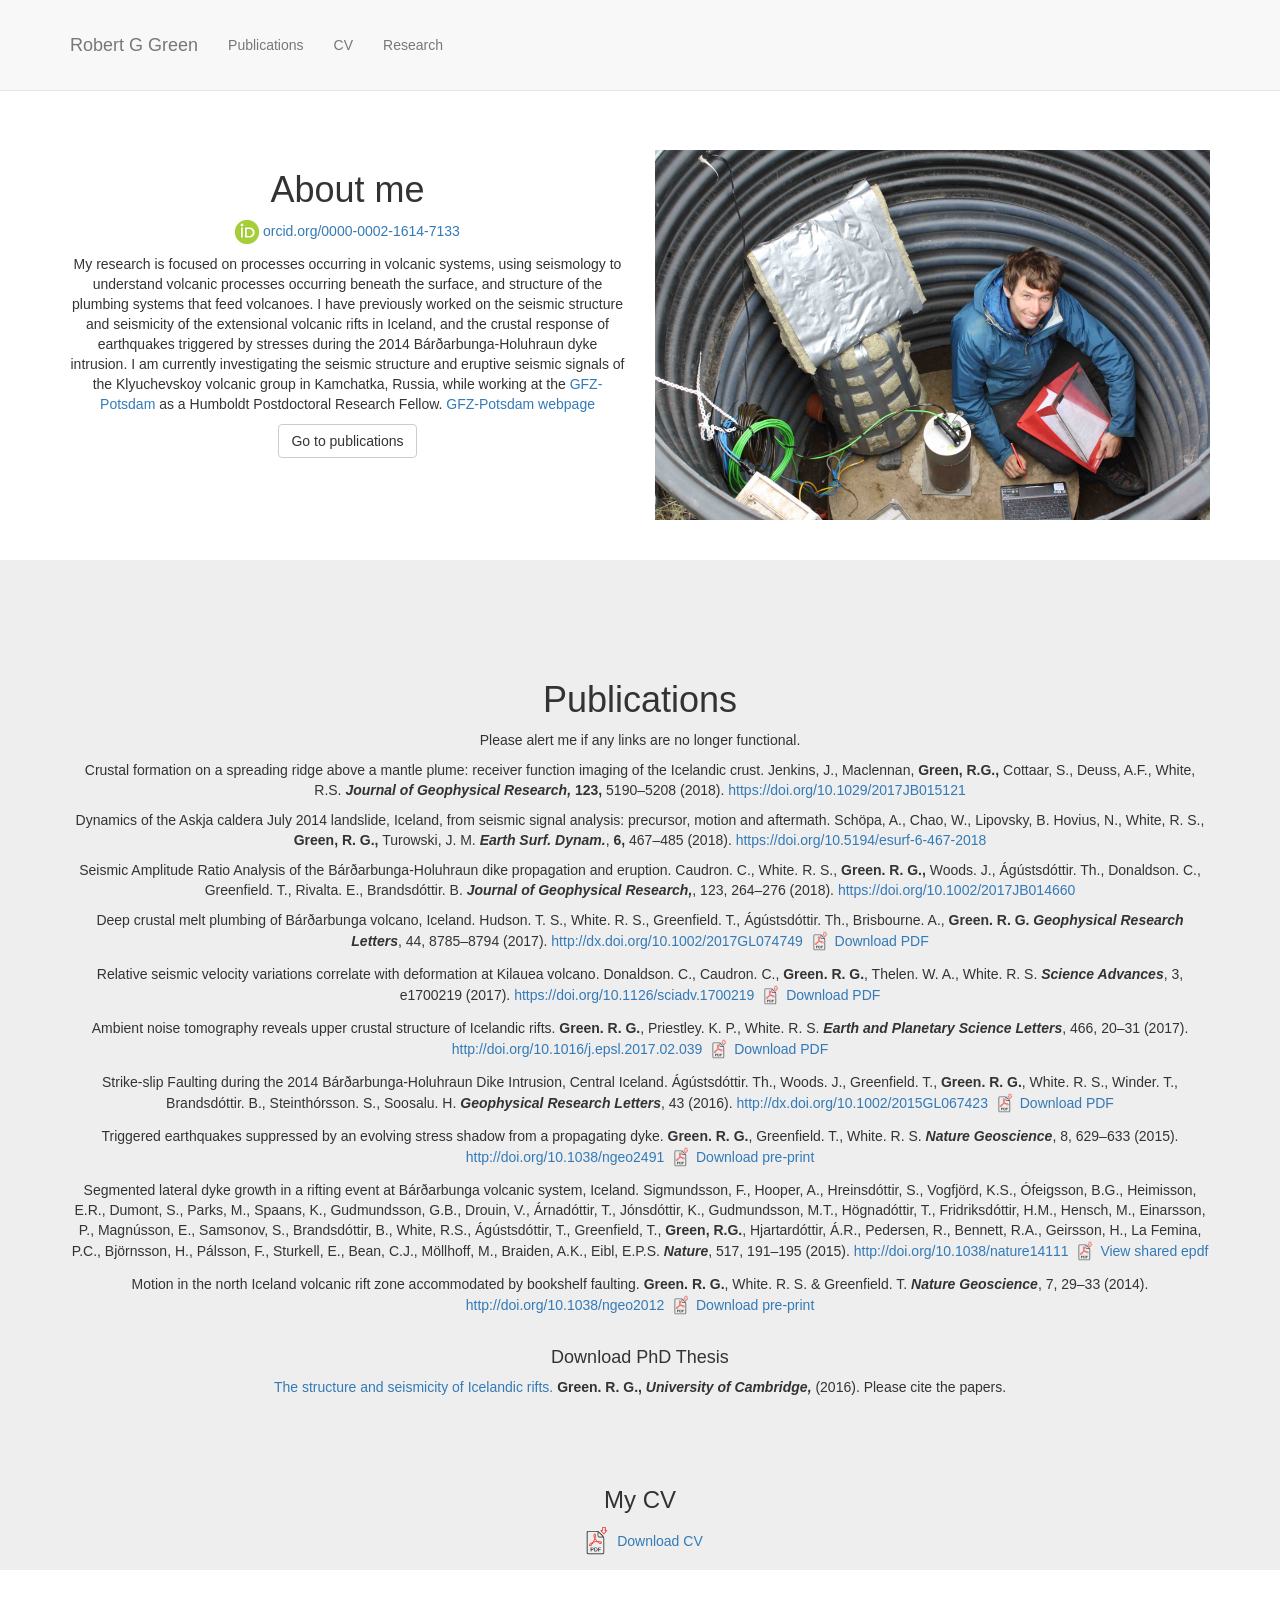
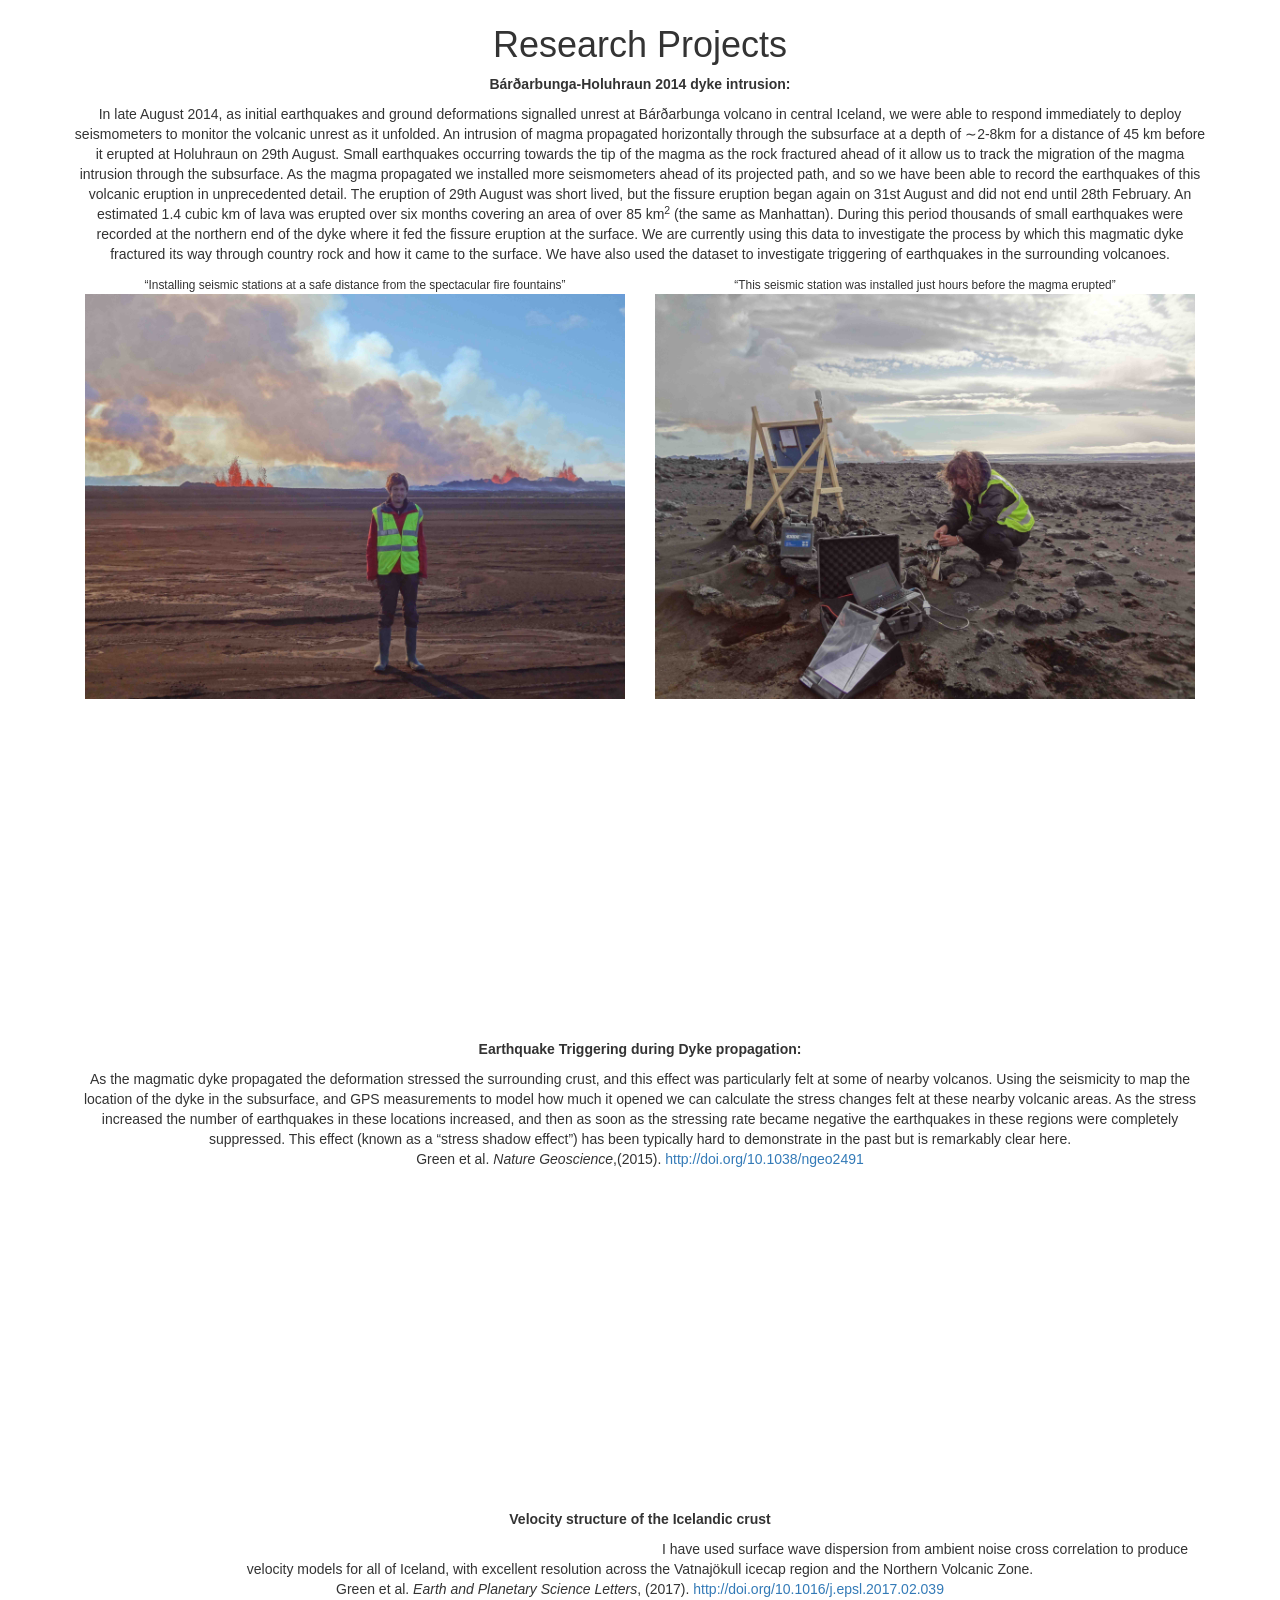
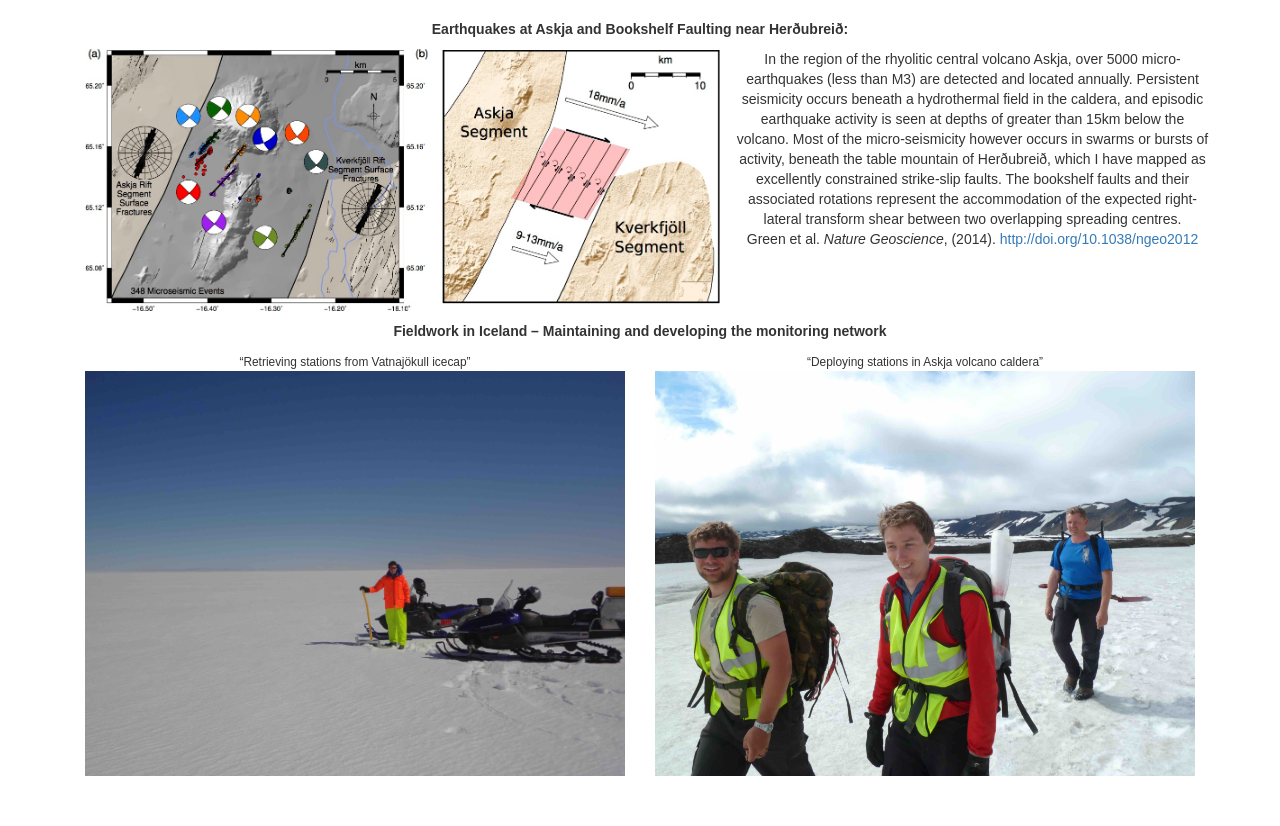
==== commit 929cca17: "change text apr2019" ====
--- a/index.html
+++ b/index.html
@@ -81,8 +81,11 @@
 
 
 <p><weak>
-My research is focused on processes occurring in volcanic systems, using seismology to study volcanic activity occurring beneath the surface, and structure of the plumbing systems that feed volcanoes. I attempt to combine seismological studies with other geophysical observables to build a better understanding of activities going on beneath the surface at volcanoes. 
-I have previously worked on the seismic structure and seismicity of the extensional volcanic rifts in Iceland, and the crustal response of earthquakes triggered by stresses during the 2014 Bárðarbunga-Holuhraun dyke intrusion. My current research project at the <a href="http://www.gfz-potsdam.de/en/section/seismology/staff/profil/robert-green/">GFZ-Potsdam</a> is part of the KISS project, studying the seismic structure and eruptive seismic signals of the Klyuchevskoy volcanic group in Kamchatka, Russia.
+My research is focused on processes occurring in volcanic systems, using seismology to understand volcanic processes occurring beneath the surface, and structure of the plumbing systems that feed volcanoes. 
+
+I have previously worked on the seismic structure and seismicity of the extensional volcanic rifts in Iceland, and the crustal response of earthquakes triggered by stresses during the 2014 Bárðarbunga-Holuhraun dyke intrusion. 
+
+I am currently investigating the seismic structure and eruptive seismic signals of the Klyuchevskoy volcanic group in Kamchatka, Russia, while working at the <a href="http://www.gfz-potsdam.de/en/section/seismology/staff/profil/robert-green/">GFZ-Potsdam</a> as a Humboldt Postdoctoral Research Fellow. 
 
 <a href="http://www.gfz-potsdam.de/en/section/seismology/staff/profil/robert-green/">GFZ-Potsdam webpage</a>
 
@@ -110,6 +113,7 @@
                 <div class="col-lg-12">
                     <h1>Publications</h1>
 
+<p> Please alert me if any links are no longer functional.
 
 <p>Crustal formation on a spreading ridge above a mantle plume: receiver function imaging of the Icelandic crust. Jenkins, J., Maclennan, <strong>Green, R.G.,</strong> Cottaar, S., Deuss, A.F., White, R.S. <i><strong>Journal of Geophysical Research,</i></strong> <strong>123,</strong> 5190–5208 (2018).
 <a href="https://doi.org/10.1029/2017JB015121" target="_blank">https://doi.org/10.1029/2017JB015121</a>
@@ -172,6 +176,7 @@
   <img src="photos/pdf_icon.png" style="width:24px;height:24px;">
 </a> 
 <a href="http://eprints.esc.cam.ac.uk/2972/1/Green_ngeo_Preprint.pdf" target="_blank">Download pre-print</a>
+
 
 
 <p>
@@ -179,8 +184,13 @@
 <p> <a href="https://doi.org/10.17863/CAM.8916" target="_blank">The structure and seismicity of Icelandic rifts.</a> <strong>Green. R. G.,</strong> <i><strong>University of Cambridge,</i></strong> (2016). Please cite the papers.
 <p> 
 <h3 id="linkcv" style="padding-top:70px">My CV</h3>
-<p>
-<a href="2018_Sept_CV_RGreen.pdf" target="_blank" download>Download CV</a>
+
+
+<p>
+<a href="2019_Jan_CV_RGreen.pdf" target="_blank">
+  <img src="photos/pdf_icon.png" style="width:36px;height:36px;">
+</a> 
+<a href="2019_Jan_CV_RGreen.pdf" target="_blank" download>Download CV</a>
 
                 </div>
             </div>
@@ -201,7 +211,7 @@
 
     <!-- Contact Section -->
     <section id="fieldwork" class="fieldwork-section">
-        <h1>Research</h1>   
+        <h1>Research Projects</h1>   
         <div class="container extrapadding">
             <p><strong>Bárðarbunga-Holuhraun 2014 dyke intrusion:</strong>
 <p><weak>
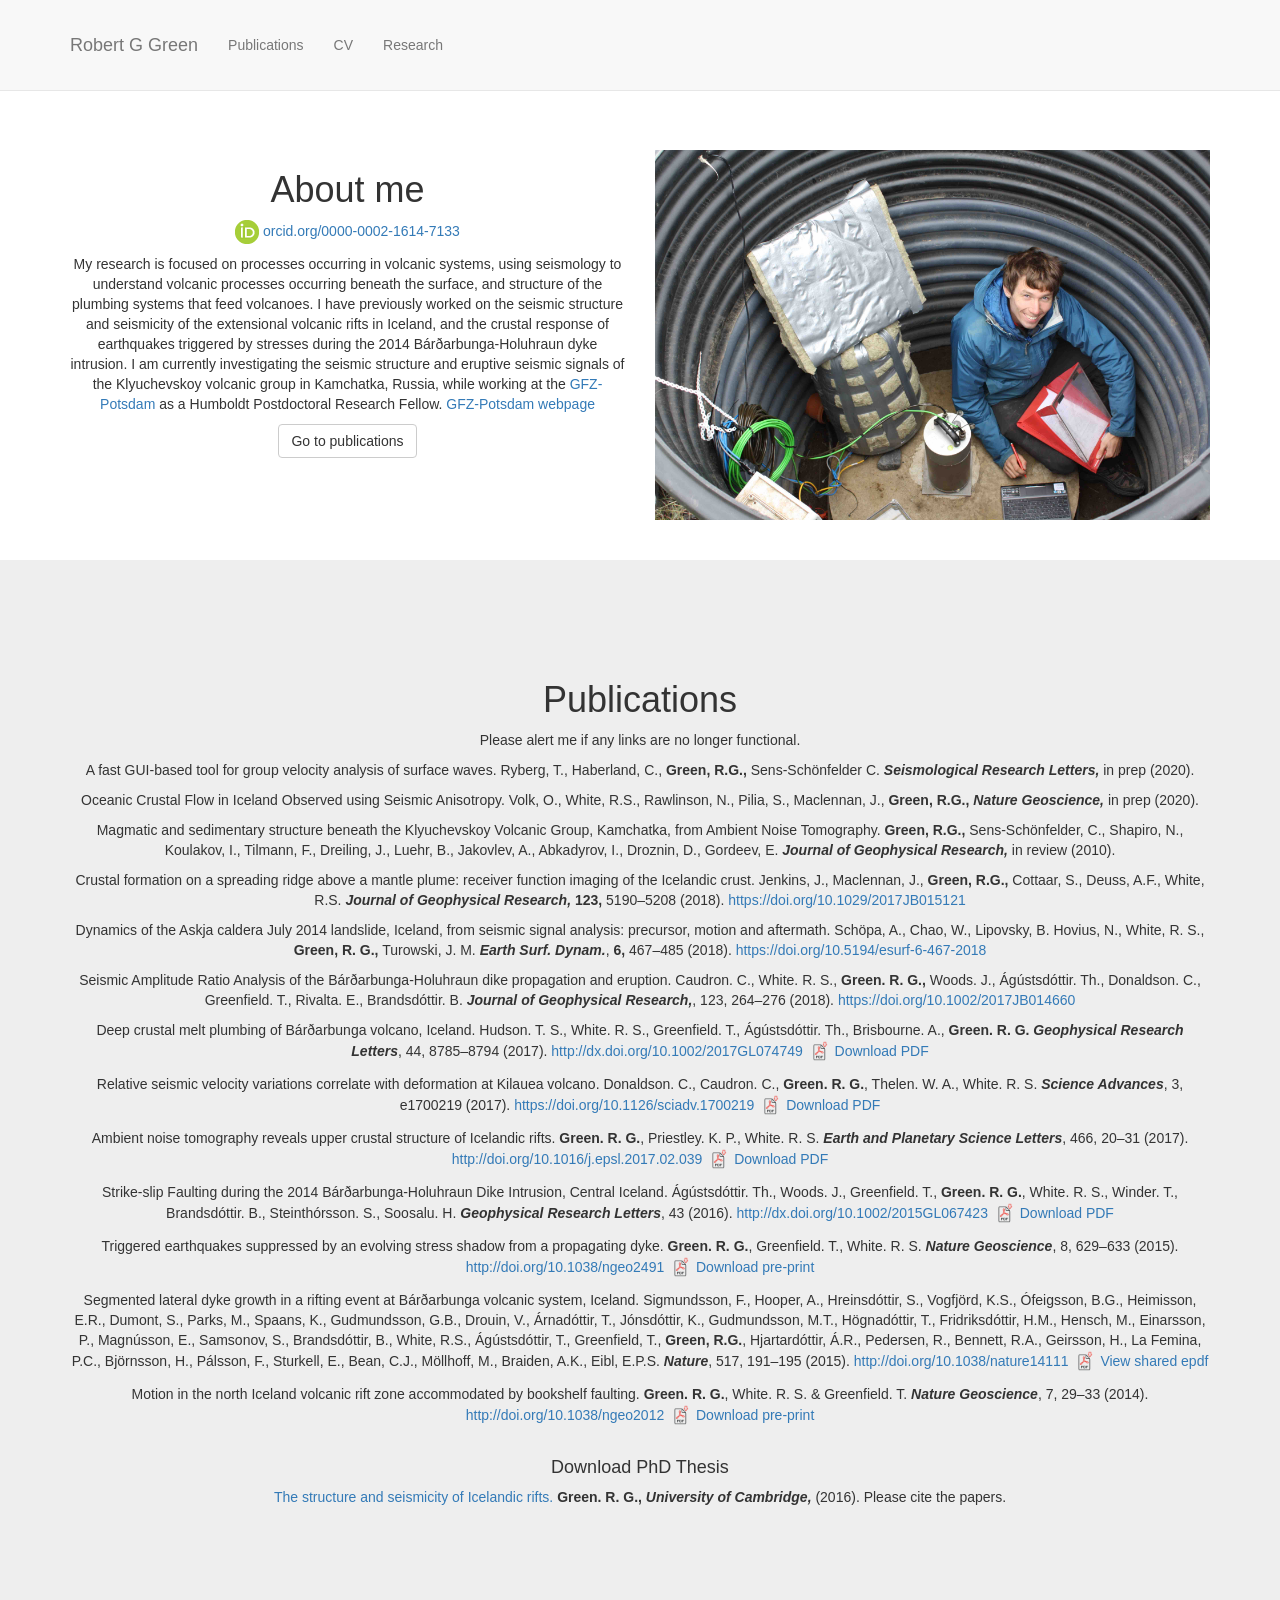
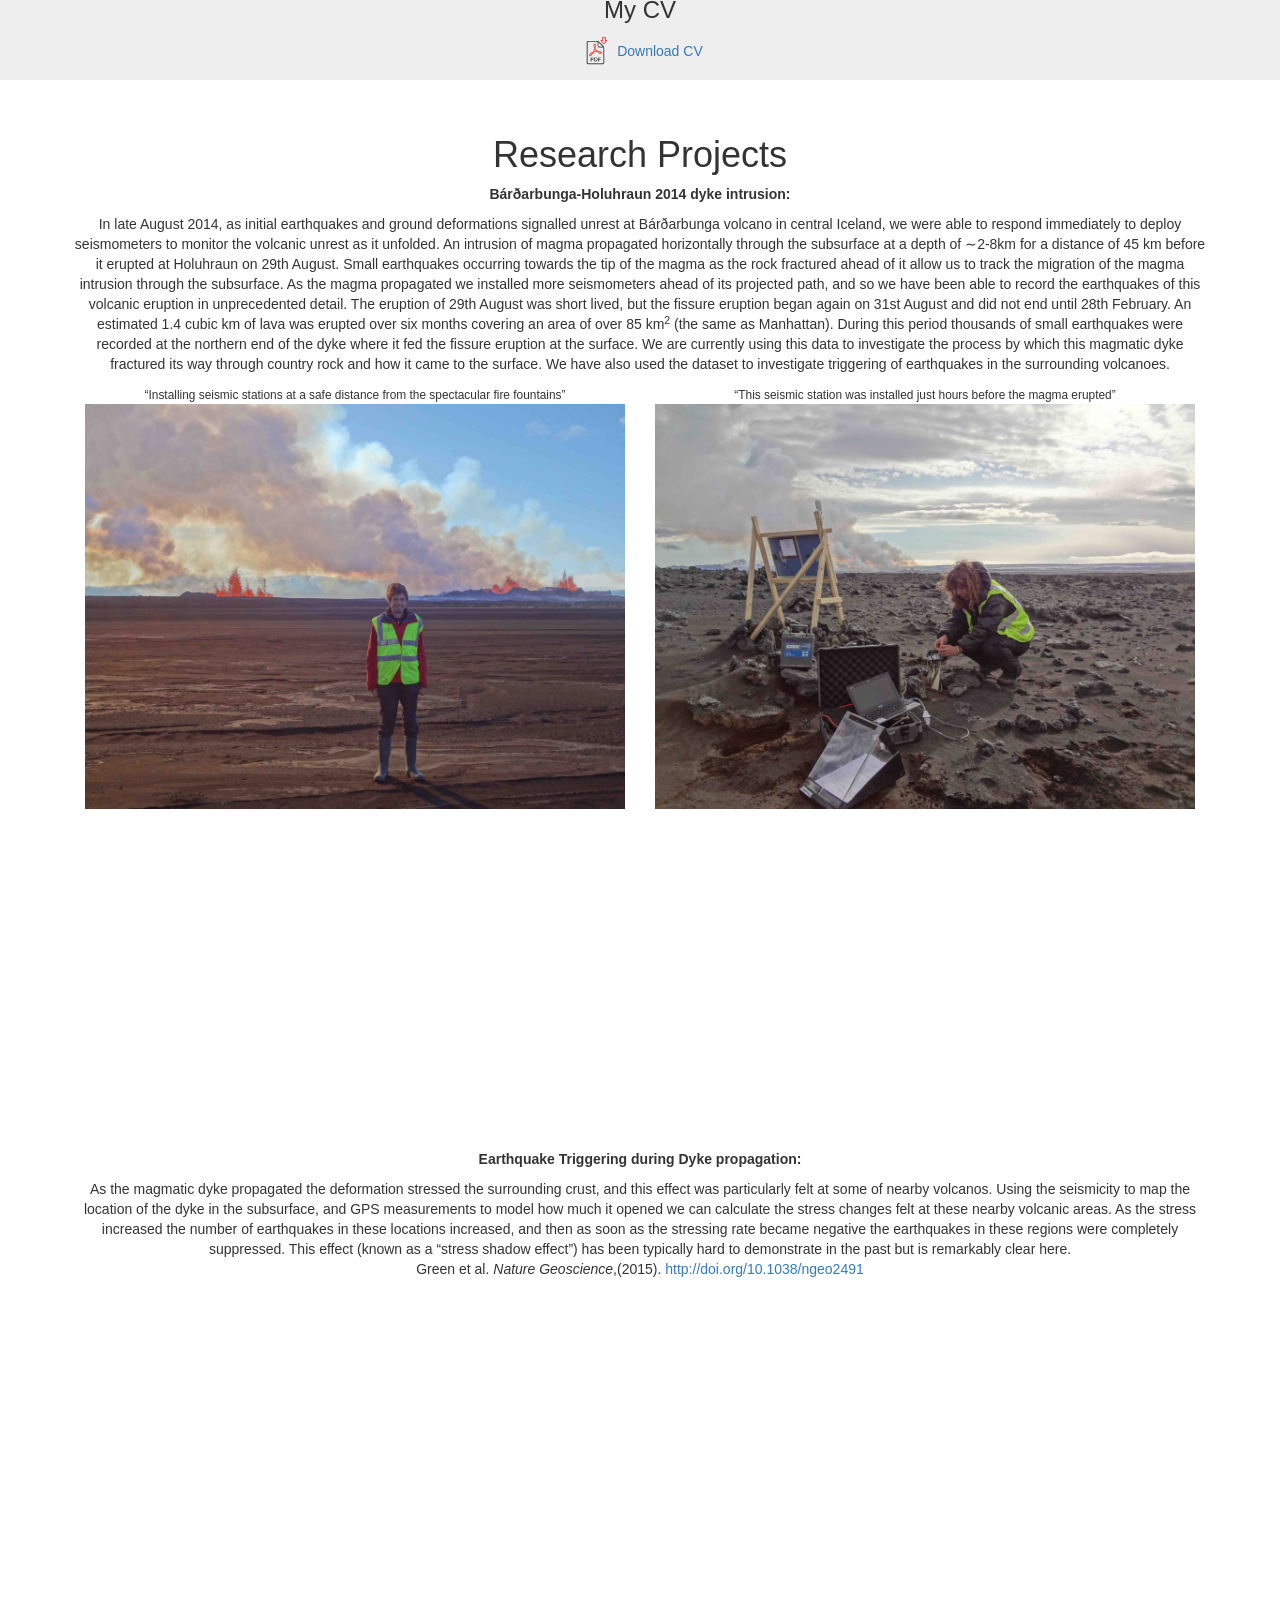
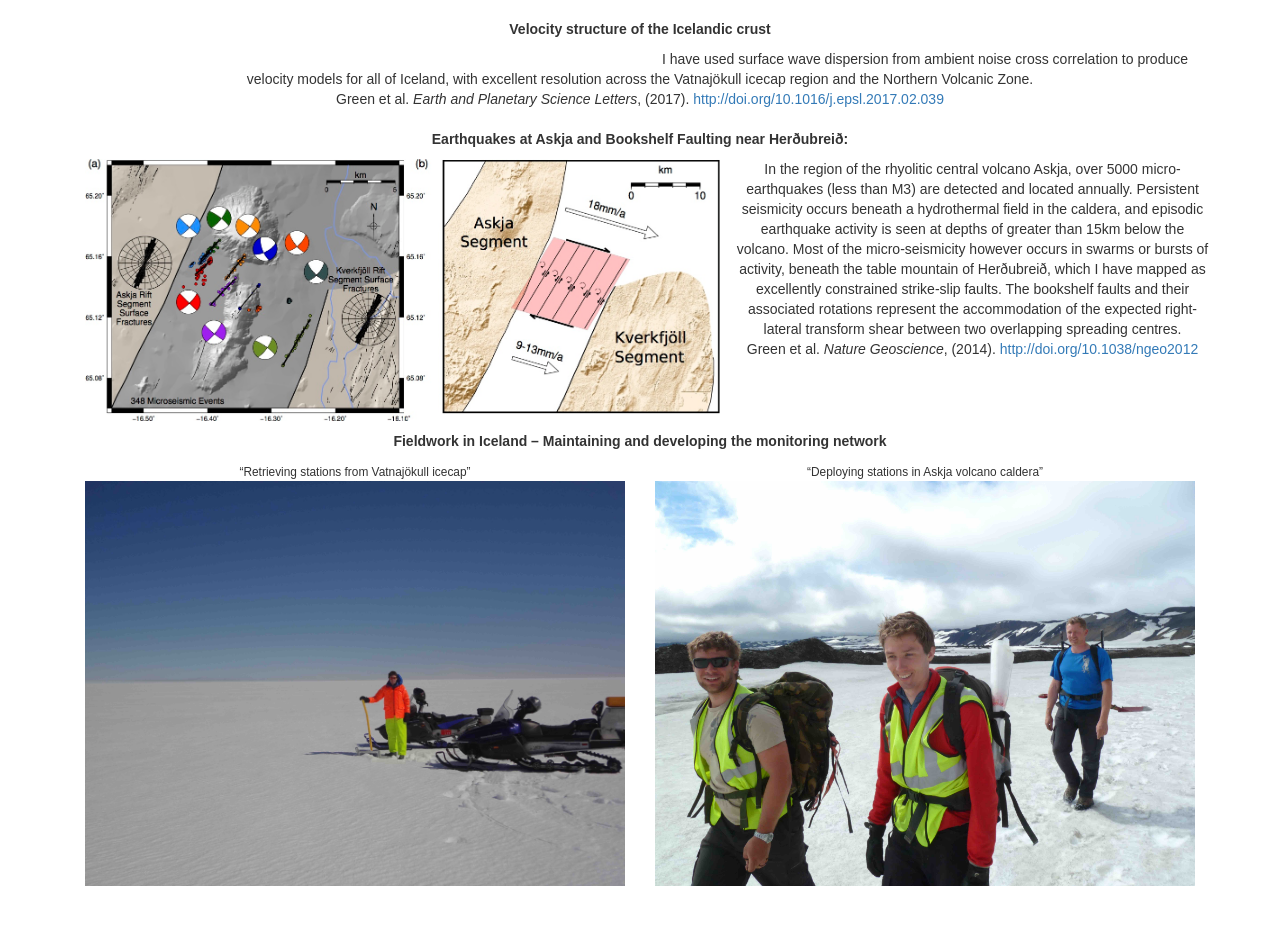
==== commit 61bf3328: "update publications autumn 2019" ====
--- a/index.html
+++ b/index.html
@@ -115,7 +115,14 @@
 
 <p> Please alert me if any links are no longer functional.
 
-<p>Crustal formation on a spreading ridge above a mantle plume: receiver function imaging of the Icelandic crust. Jenkins, J., Maclennan, <strong>Green, R.G.,</strong> Cottaar, S., Deuss, A.F., White, R.S. <i><strong>Journal of Geophysical Research,</i></strong> <strong>123,</strong> 5190–5208 (2018).
+<p>A fast GUI-based tool for group velocity analysis of surface waves. Ryberg, T., Haberland, C., <strong>Green, R.G.,</strong> Sens-Schönfelder C. <i><strong>Seismological Research Letters,</i></strong> in prep (2020).
+	
+<p>Oceanic Crustal Flow in Iceland Observed using Seismic Anisotropy. Volk, O., White, R.S., Rawlinson, N., Pilia, S., Maclennan, J., <strong>Green, R.G.,</strong> <i><strong>Nature Geoscience,</i></strong> in prep (2020).
+
+<p>Magmatic and sedimentary structure beneath the Klyuchevskoy Volcanic Group, Kamchatka, from Ambient Noise Tomography. 
+	<strong>Green, R.G.,</strong> Sens-Schönfelder, C., Shapiro, N., Koulakov, I., Tilmann, F., Dreiling, J., Luehr, B., Jakovlev, A., Abkadyrov, I., Droznin, D., Gordeev, E. <i><strong>Journal of Geophysical Research,</i></strong> in review (2010).
+	
+<p>Crustal formation on a spreading ridge above a mantle plume: receiver function imaging of the Icelandic crust. Jenkins, J., Maclennan, J., <strong>Green, R.G.,</strong> Cottaar, S., Deuss, A.F., White, R.S. <i><strong>Journal of Geophysical Research,</i></strong> <strong>123,</strong> 5190–5208 (2018).
 <a href="https://doi.org/10.1029/2017JB015121" target="_blank">https://doi.org/10.1029/2017JB015121</a>
 
 
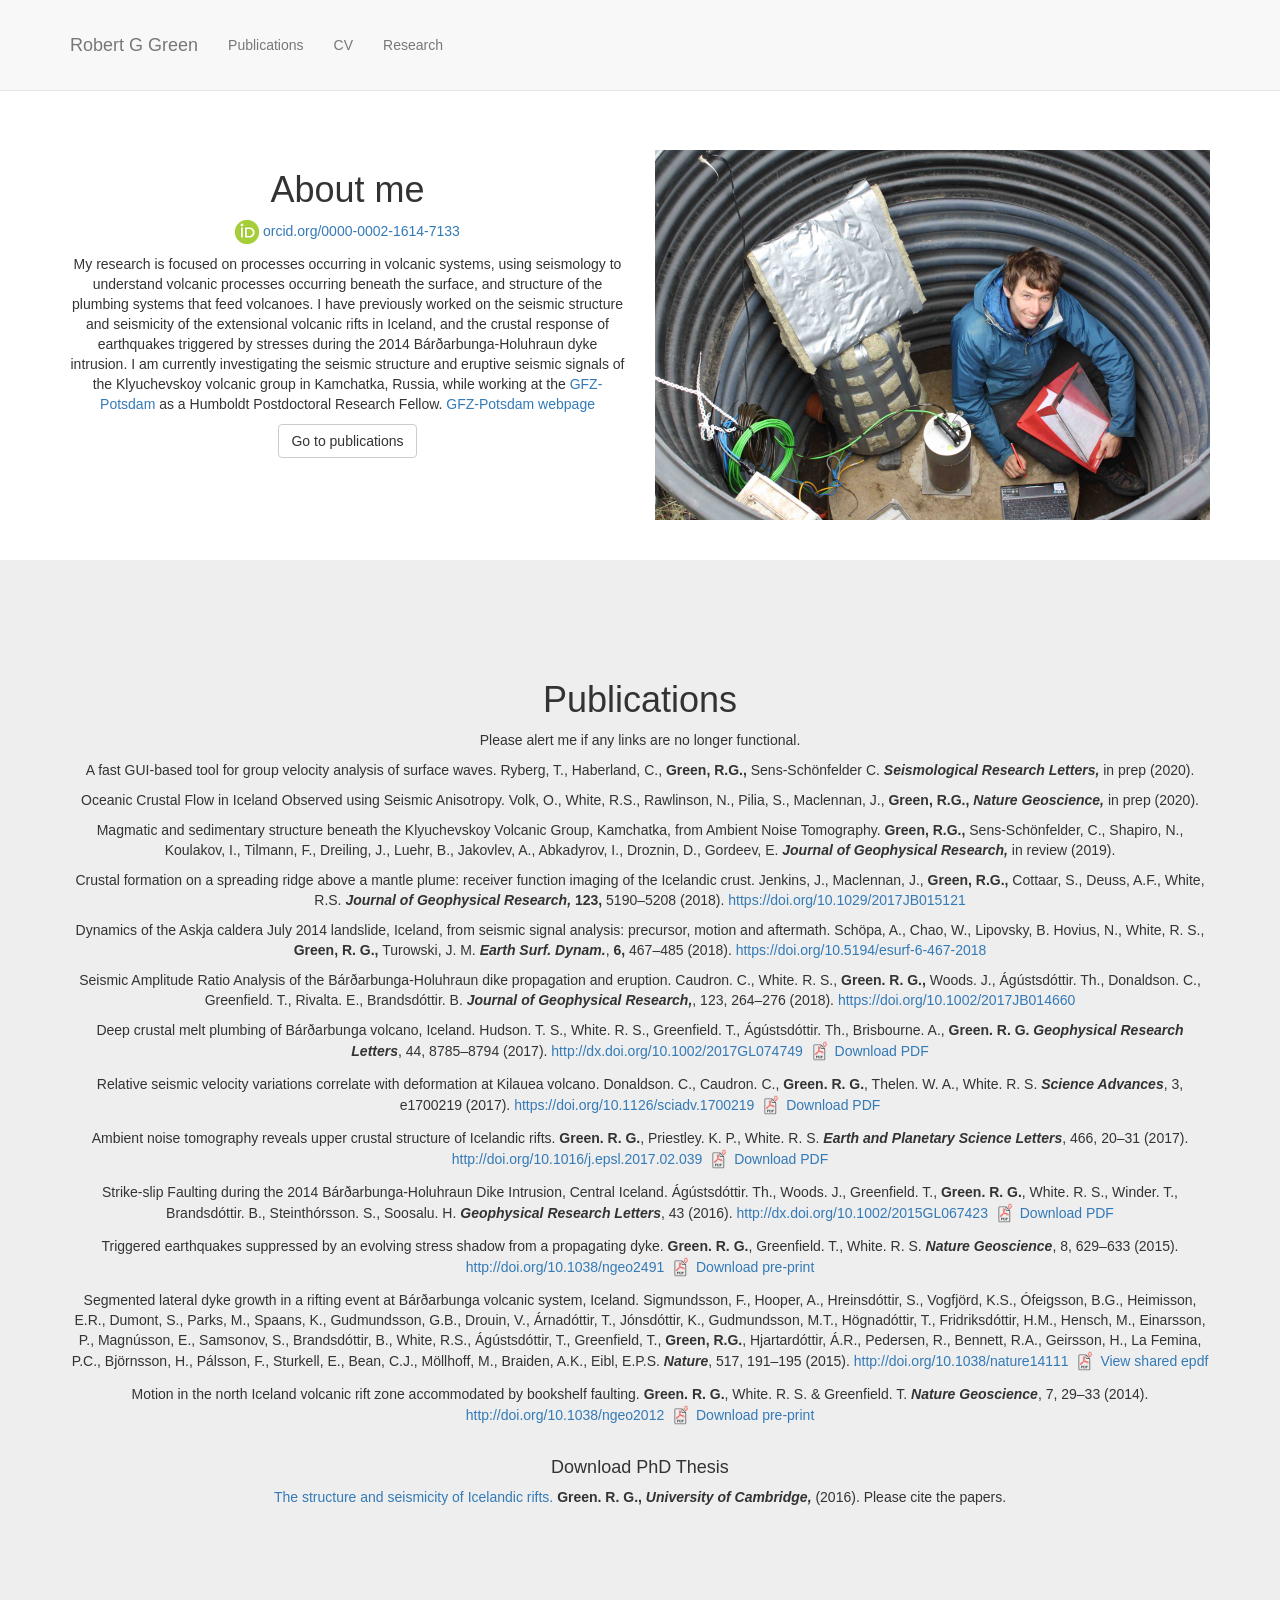
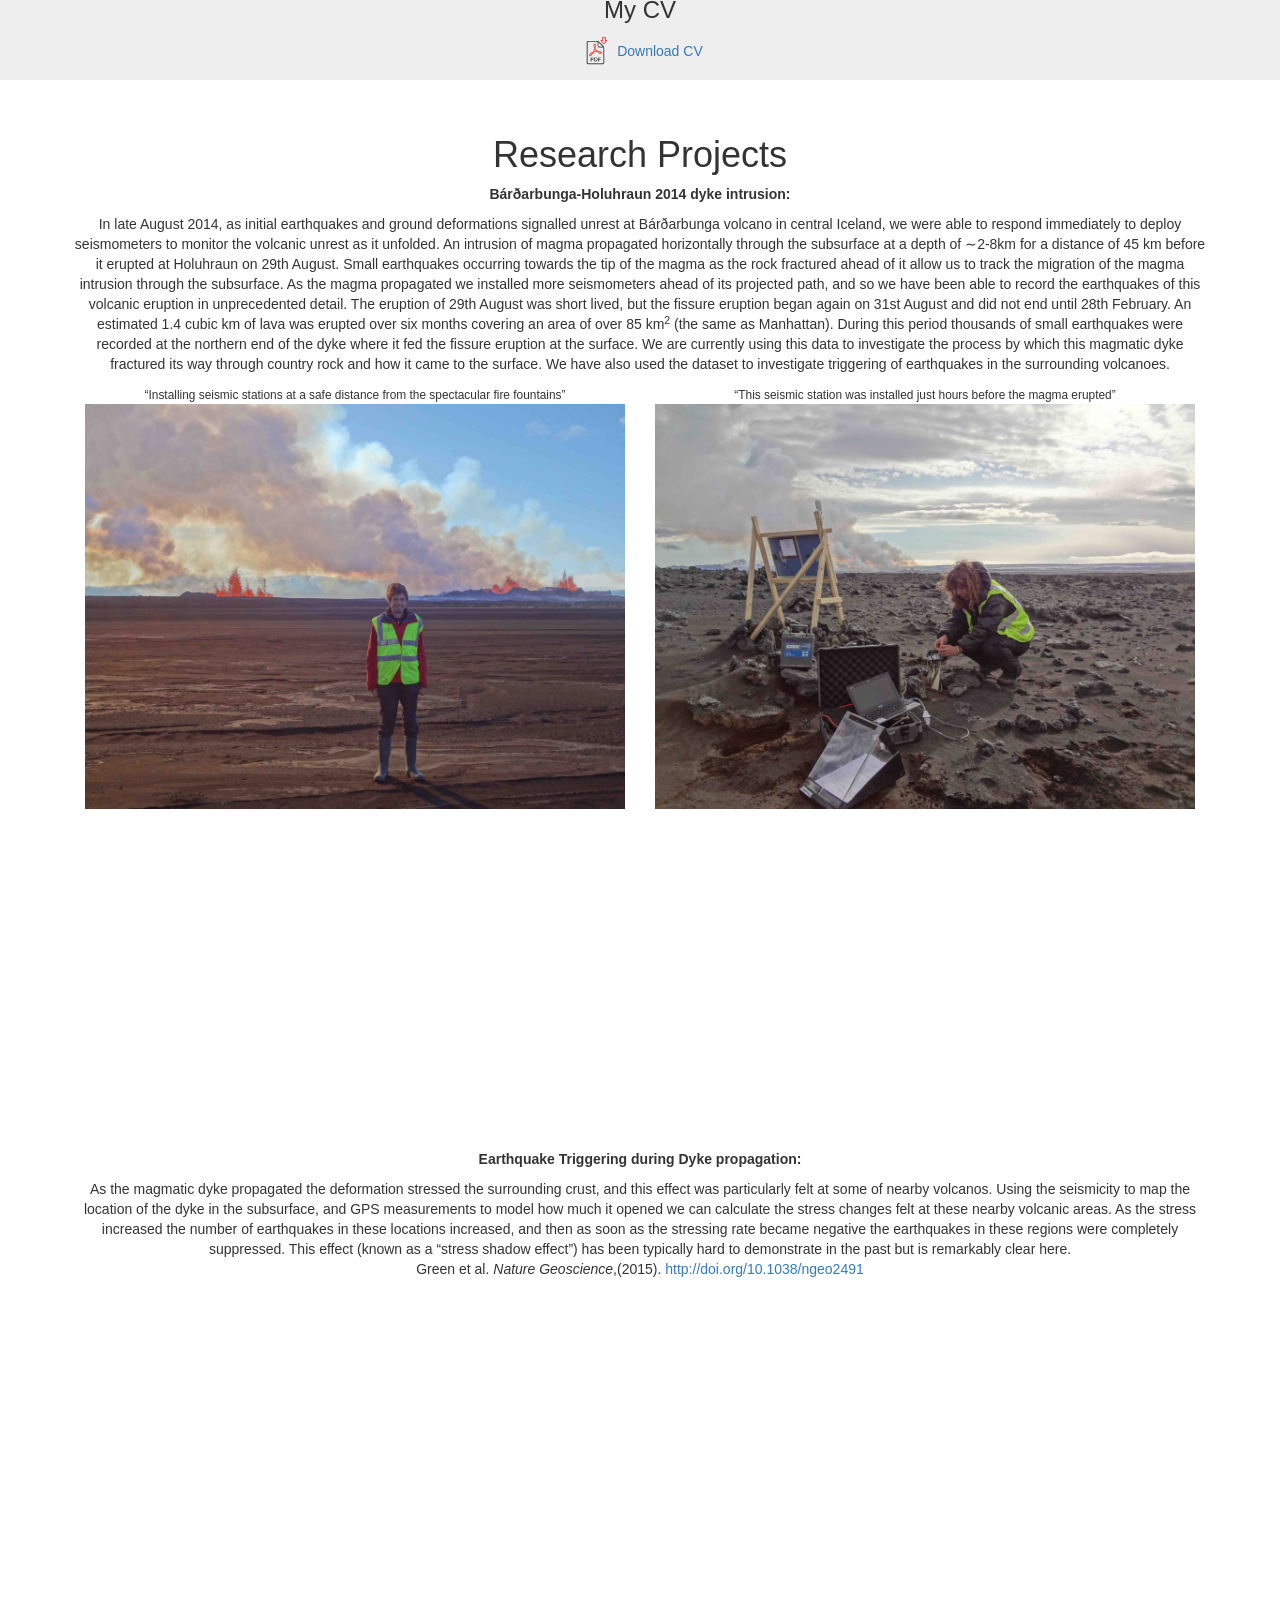
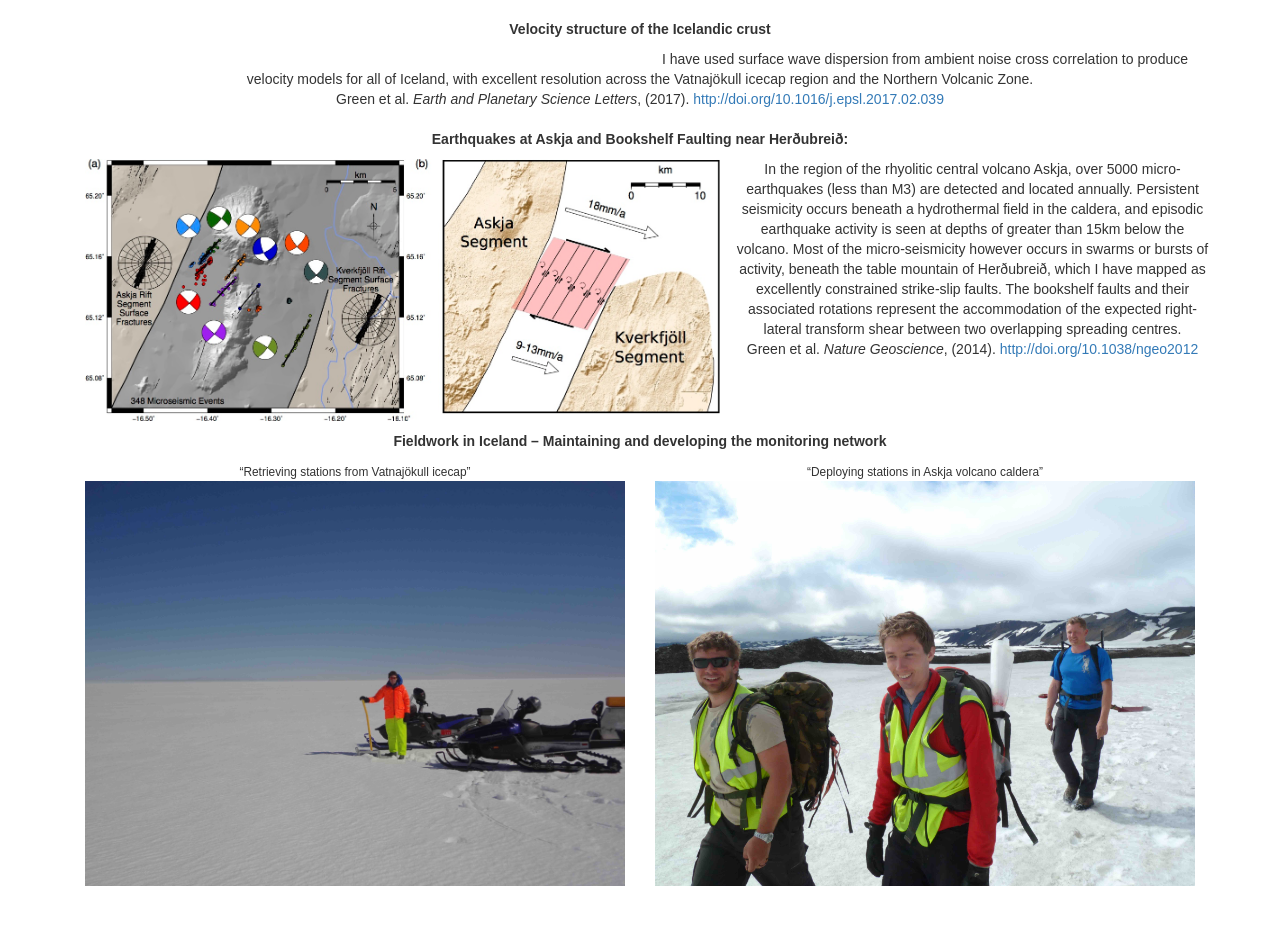
==== commit 81543ad4: "Update index.html" ====
--- a/index.html
+++ b/index.html
@@ -119,8 +119,7 @@
 	
 <p>Oceanic Crustal Flow in Iceland Observed using Seismic Anisotropy. Volk, O., White, R.S., Rawlinson, N., Pilia, S., Maclennan, J., <strong>Green, R.G.,</strong> <i><strong>Nature Geoscience,</i></strong> in prep (2020).
 
-<p>Magmatic and sedimentary structure beneath the Klyuchevskoy Volcanic Group, Kamchatka, from Ambient Noise Tomography. 
-	<strong>Green, R.G.,</strong> Sens-Schönfelder, C., Shapiro, N., Koulakov, I., Tilmann, F., Dreiling, J., Luehr, B., Jakovlev, A., Abkadyrov, I., Droznin, D., Gordeev, E. <i><strong>Journal of Geophysical Research,</i></strong> in review (2010).
+<p>Magmatic and sedimentary structure beneath the Klyuchevskoy Volcanic Group, Kamchatka, from Ambient Noise Tomography. <strong>Green, R.G.,</strong> Sens-Schönfelder, C., Shapiro, N., Koulakov, I., Tilmann, F., Dreiling, J., Luehr, B., Jakovlev, A., Abkadyrov, I., Droznin, D., Gordeev, E. <i><strong>Journal of Geophysical Research,</i></strong> in review (2019).
 	
 <p>Crustal formation on a spreading ridge above a mantle plume: receiver function imaging of the Icelandic crust. Jenkins, J., Maclennan, J., <strong>Green, R.G.,</strong> Cottaar, S., Deuss, A.F., White, R.S. <i><strong>Journal of Geophysical Research,</i></strong> <strong>123,</strong> 5190–5208 (2018).
 <a href="https://doi.org/10.1029/2017JB015121" target="_blank">https://doi.org/10.1029/2017JB015121</a>
